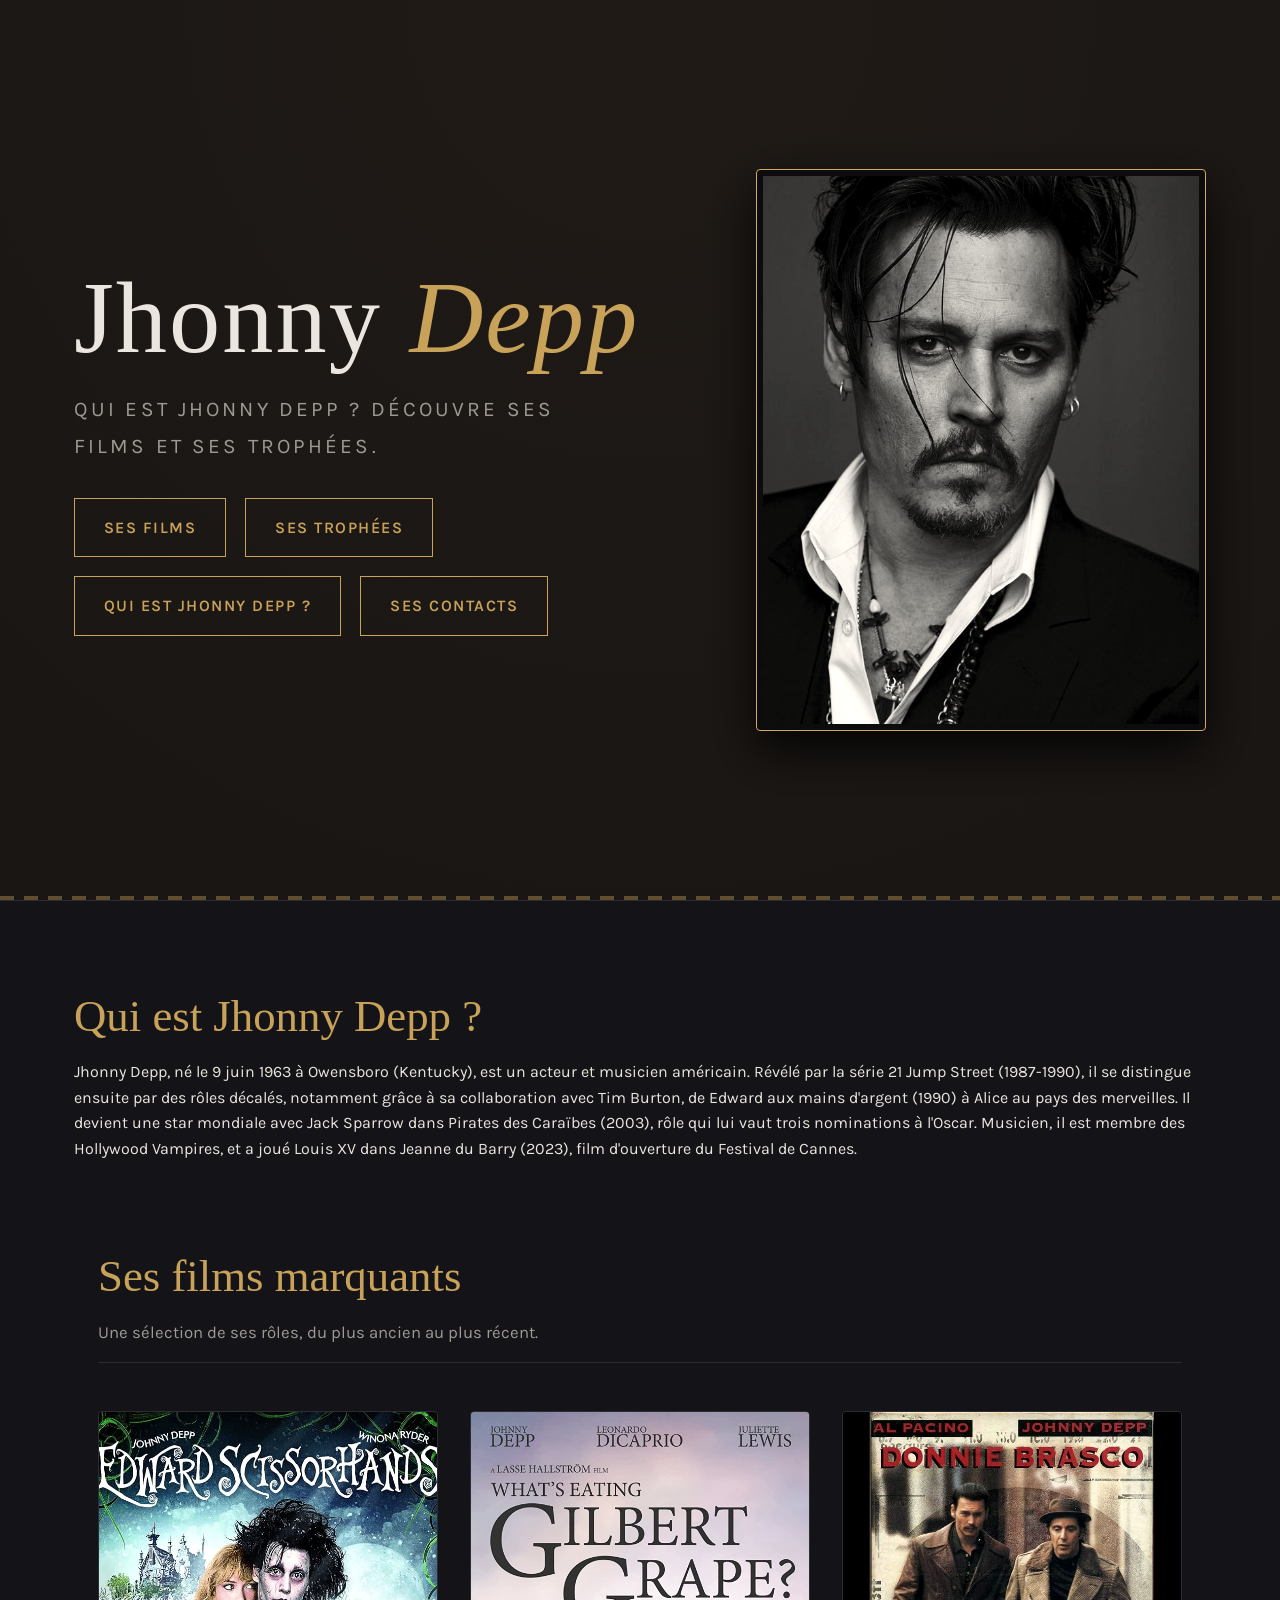
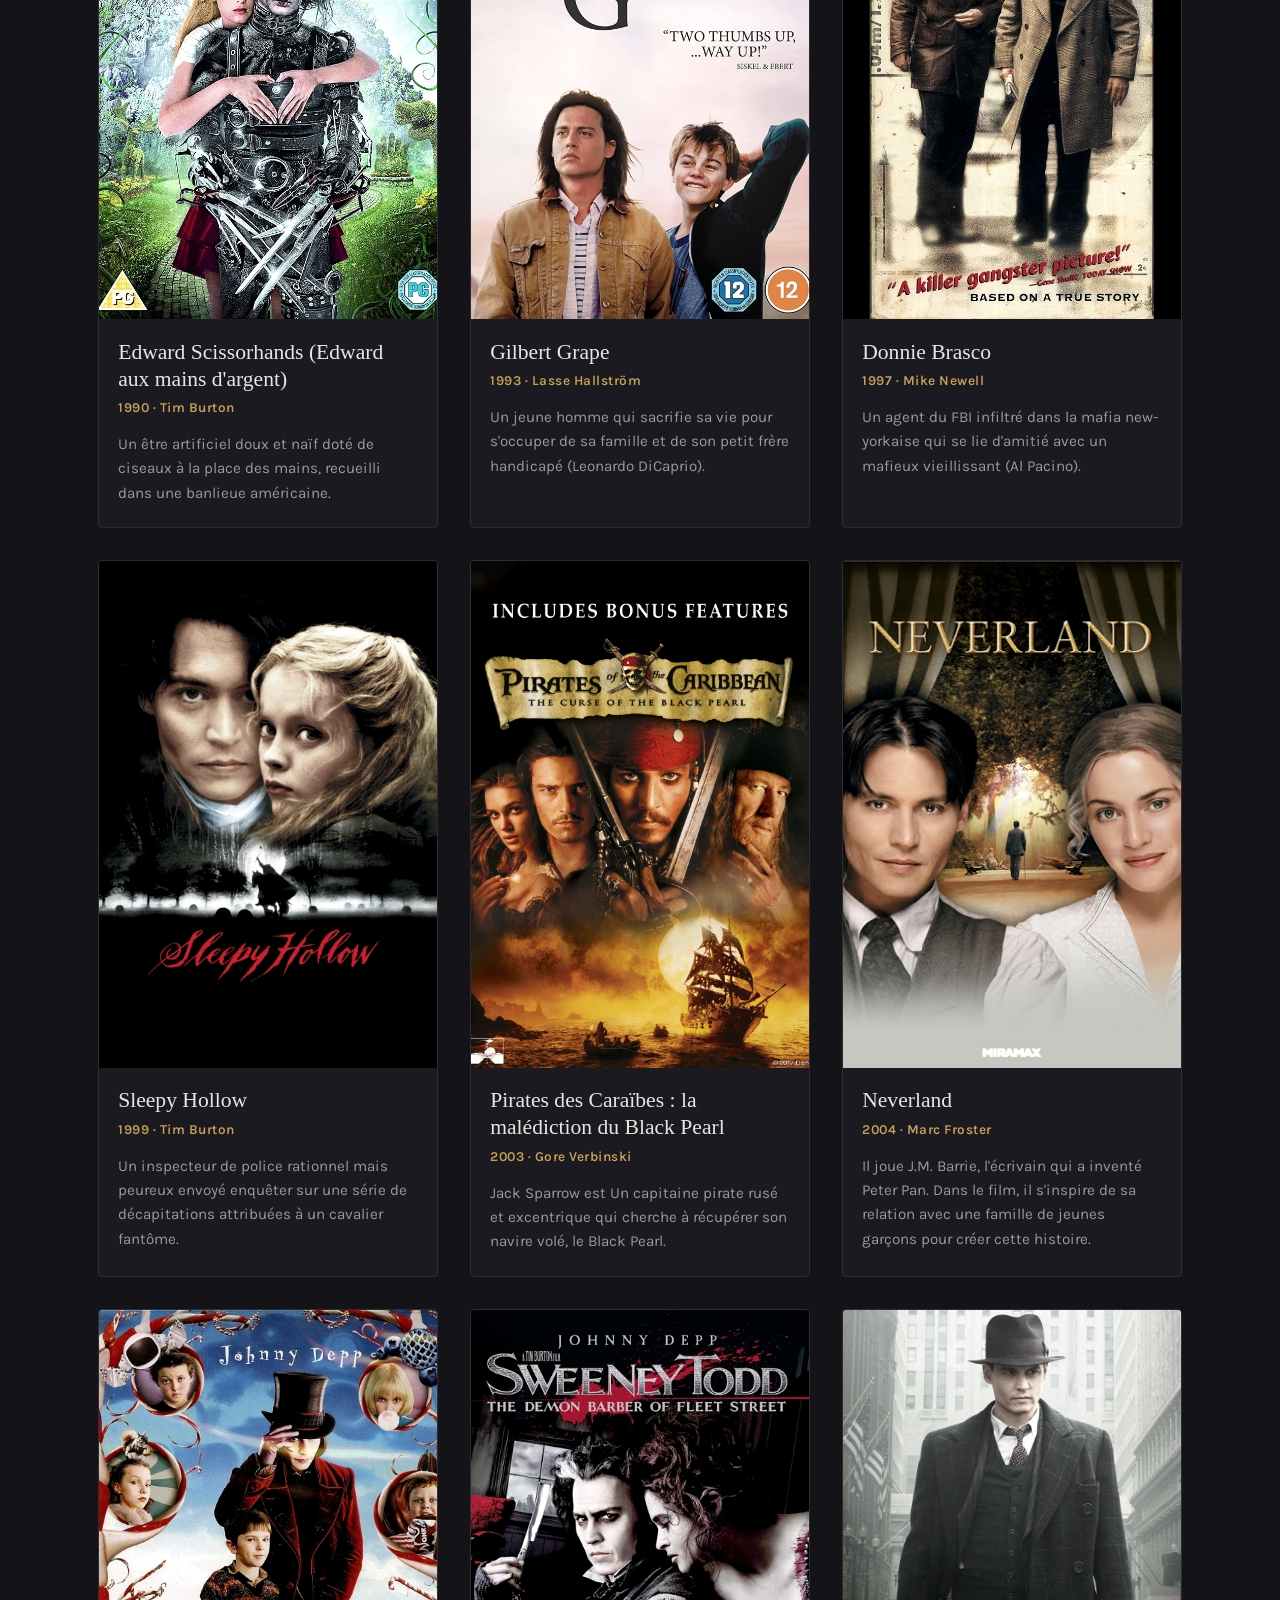
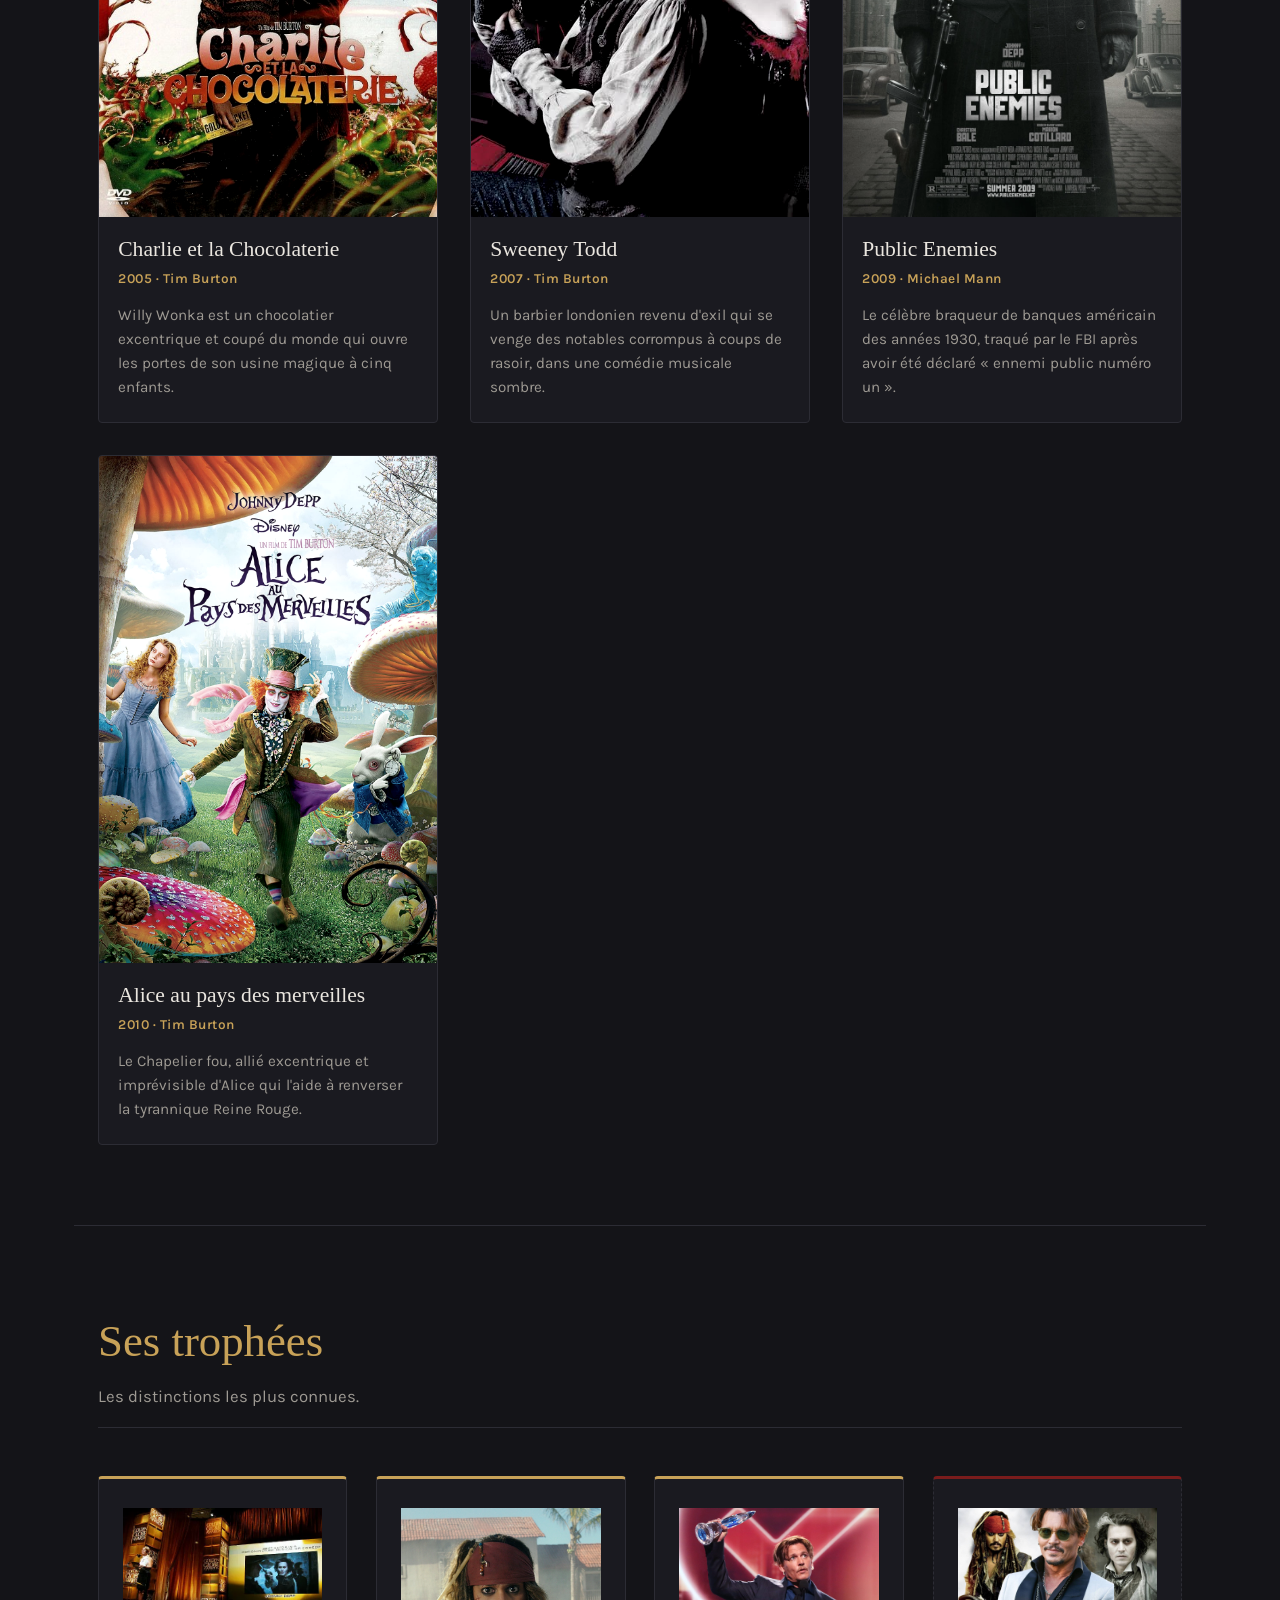
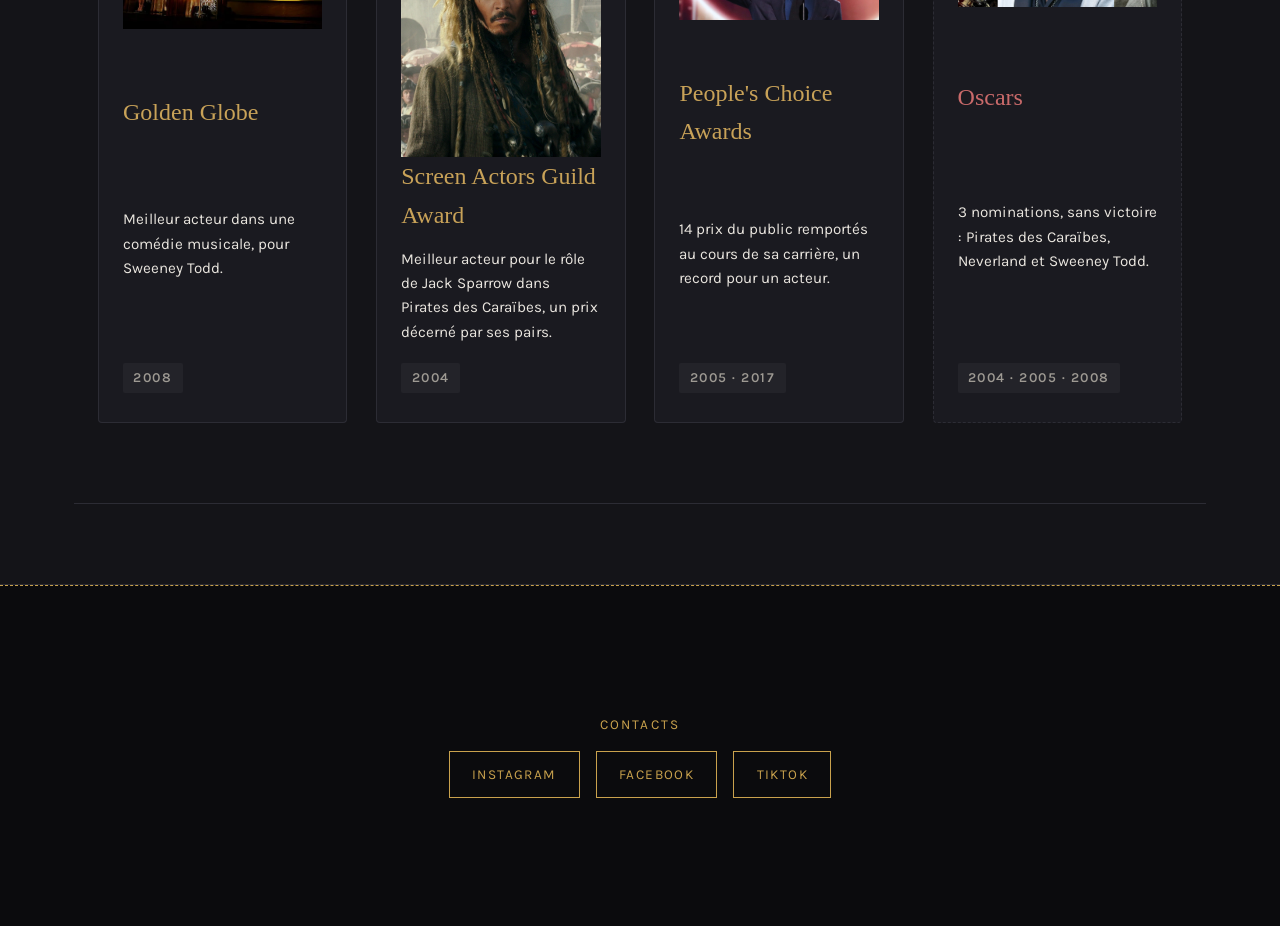
==== index.html @ 0f8f0d6b "ajout du site" ====
<!DOCTYPE html>
<html lang="fr">
<head>
  <meta charset="utf-8">
  <meta name="viewport" content="width=device-width, initial-scale=1">
  <title>Jhonny Depp — films et trophées</title>
  <link rel="stylesheet" href="https://fonts.googleapis.com/css2?family=IM+Fell+English:ital@0;1&family=Karla:wght@400;600&display=swap">
  <link rel="stylesheet" href="style.css">
</head>
<body>

  <header class="hero">
    <div class="conteneur hero-contenu">
      <div class="hero-texte">
        <h1>Jhonny <span>Depp</span></h1>
        <p class="eyebrow">Qui est Jhonny Depp ? Découvre ses films et ses trophées.</p>        <nav>
          <a href="#films">Ses films</a>
          <a href="#trophees">Ses trophées</a>
          <a href="#Qui est Jhonny Depp ?">Qui est Jhonny Depp ?</a>
          <a href="#contacts">Ses contacts</a>
        </nav>
      </div>
      <img class="portrait" src="./Jhonny Depp.jpg" alt="Portrait de Jhonny Depp">
    </div>
  </header>

  <main>

    <section id="Qui est Jhonny Depp ?" class="section-sombre">
      <div class="conteneur">
        <h2>Qui est Jhonny Depp ?</h2>
        <p class="bio-texte">
       <p> Jhonny Depp, né le 9 juin 1963 à Owensboro (Kentucky), est un acteur et musicien américain. Révélé par la série 21 Jump Street (1987-1990), il se distingue ensuite par des rôles décalés, notamment grâce à sa collaboration avec Tim Burton, de Edward aux mains d'argent (1990) à Alice au pays des merveilles. Il devient une star mondiale avec Jack Sparrow dans Pirates des Caraïbes (2003), rôle qui lui vaut trois nominations à l'Oscar. Musicien, il est membre des Hollywood Vampires, et a joué Louis XV dans Jeanne du Barry (2023), film d'ouverture du Festival de Cannes. </p>
        <section id="films">
      <div class="conteneur">
        <h2>Ses films marquants</h2>
        <p class="intro-section">Une sélection de ses rôles, du plus ancien au plus récent.</p> 
      

        <div class="grille-films">
          <article class="film">
            <img src="./Edward.jpg" alt="Edward Scissorhands (Edward aux mains d'argent)">
            <h3>Edward Scissorhands (Edward aux mains d'argent)</h3>
            <p class="infos">1990 · Tim Burton</p>
            <p>Un être artificiel doux et naïf doté de ciseaux à la place des mains, recueilli dans une banlieue américaine.</p>
          </article>

          <article class="film">
            <img src="./Gilbert Grape.jpg" alt="Gilbert Grape">
            <h3>Gilbert Grape</h3>
            <p class="infos">1993 · Lasse Hallström</p>
            <p>Un jeune homme qui sacrifie sa vie pour s'occuper de sa famille et de son petit frère handicapé (Leonardo DiCaprio).</p>
          </article>


          <article class="film">
            <img src="./Donnie Brasco.jpg" alt="Donnie Brasco">
            <h3>Donnie Brasco</h3>
            <p class="infos">1997 · Mike Newell</p>
            <p>Un agent du FBI infiltré dans la mafia new-yorkaise qui se lie d'amitié avec un mafieux vieillissant (Al Pacino).</p>
          </article>


          <article class="film">
            <img src="./sleepy hollow.jpg   " alt="Sleepy Hollow">
            <h3>Sleepy Hollow</h3>
            <p class="infos">1999 · Tim Burton</p>
            <p>Un inspecteur de police rationnel mais peureux envoyé enquêter sur une série de décapitations attribuées à un cavalier fantôme.</p>
          </article>

          <article class="film">
            <img src="./jack sparrow.jpg" alt="Pirates des Caraïbes : la malédiction du Black Pearl">
            <h3>Pirates des Caraïbes : la malédiction du Black Pearl</h3>
            <p class="infos">2003 · Gore Verbinski</p>
            <p>Jack Sparrow est Un capitaine pirate rusé et excentrique qui cherche à récupérer son navire volé, le Black Pearl.</p>
          </article>

           <article class="film">
            <img src="./neverland.jpg" alt="Neverland">
            <h3>Neverland</h3>
            <p class="infos">2004 · Marc Froster</p>
            <p>Il joue J.M. Barrie, l'écrivain qui a inventé Peter Pan. Dans le film, il s'inspire de sa relation avec une famille de jeunes garçons pour créer cette histoire.</p>
          </article>


          <article class="film">
            <img src="./willy wonka.jpg" alt="Charlie et la Chocolaterie">
            <h3>Charlie et la Chocolaterie</h3>
            <p class="infos">2005 · Tim Burton</p>
            <p> Willy Wonka est un chocolatier excentrique et coupé du monde qui ouvre les portes de son usine magique à cinq enfants.</p>
          </article>

          <article class="film">
            <img src="./Todd.jpg" alt="Sweeney Todd">
            <h3>Sweeney Todd</h3>
            <p class="infos">2007 · Tim Burton</p>
            <p>Un barbier londonien revenu d'exil qui se venge des notables corrompus à coups de rasoir, dans une comédie musicale sombre.</p>
          </article>

          <article class="film">
            <img src="./Public ennemies.jpg" alt="Public Enemies">
            <h3>Public Enemies</h3>
            <p class="infos">2009 · Michael Mann</p>
            <p>Le célèbre braqueur de banques américain des années 1930, traqué par le FBI après avoir été déclaré « ennemi public numéro un ».</p>
          </article>

          <article class="film">
            <img src="./Alice au pays des merveilles.jpg" alt="Alice au pays des merveilles">
            <h3>Alice au pays des merveilles</h3>
            <p class="infos">2010 · Tim Burton</p>
            <p>Le Chapelier fou, allié excentrique et imprévisible d'Alice qui l'aide à renverser la tyrannique Reine Rouge.</p>
          </article>
        </div>
      </div>
    </section>

    <section id="trophees" class="section-sombre">
      <div class="conteneur">
        <h2>Ses trophées</h2>
        <p class="intro-section">Les distinctions les plus connues.</p>

        <div class="grille-trophees">
          <article class="trophee">
            <img src="./Golden Globe.jpg" alt="Golden Globe">
            <h3>Golden Globe</h3>
            <p>Meilleur acteur dans une comédie musicale, pour Sweeney Todd.</p>
            <span>2008</span>
          </article>

          <article class="trophee">
            <img src="./jack Sparrow1.jpg" alt="Screen Actors Guild Award">
            <h3>Screen Actors Guild Award</h3>
            <p>Meilleur acteur pour le rôle de Jack Sparrow dans Pirates des Caraïbes, un prix décerné par ses pairs.</p>
            <span>2004</span>
          </article>

          <article class="trophee">
            <img src="./people choice.jpg" alt="People's Choice Awards">
            <h3>People's Choice Awards</h3>
            <p>14 prix du public remportés au cours de sa carrière, un record pour un acteur.</p>
             <span>2005 · 2017</span>
            </article>

          <article class="trophee nomination">
            <img src="./oscar.jpg" alt="Oscars">
            <h3>Oscars</h3>
            <p>3 nominations, sans victoire : Pirates des Caraïbes, Neverland et Sweeney Todd.</p>
            <span>2004 · 2005 · 2008</span>
          </article>
        </div>
      </div>
    </section>
  </main>

  <footer>
    <section id="contacts">
      <p class="footer-titre">Contacts</p>
      <div class="reseaux">
        <a href="https://www.instagram.com/johnnydepp/" target="_blank" rel="noopener">Instagram</a>
        <a href="https://www.facebook.com/JohnnyDepp" target="_blank" rel="noopener">Facebook</a>
        <a href="https://www.tiktok.com/@johnnydepp" target="_blank" rel="noopener">TikTok</a>
  </div>
</footer>

<a href="#" id="haut" title="Retour en haut">
  <img src="./up-arrow-icon.svg" alt="Retour en haut">
</a>
<script>
  var bouton = document.getElementById("haut");

  window.onscroll = function () {
    if (window.scrollY > 100) {
      bouton.classList.add("visible");
    } else {
      bouton.classList.remove("visible");
    }
  };
</script>

</body>
</html>
---- style.css ----
:root {
  --bg-principal: #0b0b0d;
  --bg-secondaire: #141418;
  --bg-carte: #1a1a20;
  --texte-clair: #eae6df;
  --texte-gris: #9e9a93;
  --or-vieilli: #c8a258;
  --rouge-rideau: #7a1c1c;
  --bordure: #2c2c34;

  --font-titre: 'IM Fell English', serif;
  --font-texte: 'Karla', sans-serif;
}

* {
  margin: 0;
  padding: 0;
  box-sizing: border-box;
}

html {
  scroll-behavior: smooth;
}

body {
  background-color: var(--bg-principal);
  color: var(--texte-clair);
  font-family: var(--font-texte);
  line-height: 1.6;
  /* Halo de projecteur subtil en haut de page */
  background-image: radial-gradient(circle at 50% 0%, #1f1a16 0%, var(--bg-principal) 65%);
}

.conteneur {
  max-width: 1180px;
  margin: 0 auto;
  padding: 0 1.5rem;
}

/* ---------- HERO ---------- */
.hero {
  position: relative;
  min-height: 100vh;
  display: flex;
  align-items: center;
  justify-content: center;
}

/* Liseré façon pellicule en bas du hero */
.hero::after {
  content: "";
  position: absolute;
  bottom: 0;
  left: 0;
  width: 100%;
  height: 4px;
  background: repeating-linear-gradient(
    90deg,
    var(--or-vieilli) 0px,
    var(--or-vieilli) 14px,
    transparent 14px,
    transparent 24px
  );
  opacity: 0.4;
}

.hero-contenu {
  display: flex;
  align-items: center;
  justify-content: space-between;
  gap: 3.5rem;
}

.hero-texte {
  flex: 1;
}

.hero-texte h1 {
  font-family: var(--font-titre);
  font-size: clamp(3.5rem, 8vw, 7rem);
  line-height: 1.05;
  font-weight: 400;
  letter-spacing: 2px;
  margin-bottom: 1.2rem;
  color: var(--texte-clair);
}

.hero-texte h1 span {
  color: var(--or-vieilli);
  font-style: italic;
}

.hero-texte p {
  font-size: 1.3rem;
  line-height: 1.8;
  color: var(--texte-gris);
  max-width: 560px;
  margin-bottom: 2rem;
}

.eyebrow {
  color: #c9a24d;
  font-size: 0.85rem;
  letter-spacing: 0.15em;
  text-transform: uppercase;
  margin-bottom: 0.5rem;
}

/* ---------- NAVIGATION ---------- */
nav {
  display: flex;
  flex-wrap: wrap;
  gap: 1.2rem;
}

nav a {
  text-decoration: none;
  color: var(--or-vieilli);
  border: 1px solid var(--or-vieilli);
  padding: 1rem 1.8rem;
  font-size: 1rem;
  font-weight: 600;
  text-transform: uppercase;
  letter-spacing: 1.5px;
  transition: all 0.3s ease;
}

nav a:hover {
  background-color: var(--or-vieilli);
  color: var(--bg-principal);
  box-shadow: 0 0 20px rgba(200, 162, 88, 0.35);
}

/* ---------- PORTRAIT ---------- */
.portrait {
  width: 450px;
  max-width: 100%;
  height: auto;
  aspect-ratio: 4 / 5;
  flex-shrink: 0;
  object-fit: cover;
  border-radius: 4px;
  border: 1px solid var(--or-vieilli);
  padding: 6px;
  background-color: var(--bg-secondaire);
  box-shadow: 0 20px 50px rgba(0, 0, 0, 0.85);
  filter: contrast(1.08) sepia(12%);
  transition: transform 0.4s ease, filter 0.4s ease;
}

.portrait:hover {
  transform: scale(1.02);
  filter: contrast(1.05) sepia(0%);
}

/* ---------- SECTIONS ---------- */
section {
  padding: 5rem 0;
}

.section-sombre {
  background-color: var(--bg-secondaire);
  border-top: 1px solid var(--bordure);
  border-bottom: 1px solid var(--bordure);
}

h2 {
  font-family: var(--font-titre);
  font-size: 2.8rem;
  font-weight: 400;
  color: var(--or-vieilli);
  margin-bottom: 0.4rem;
}

.intro-section {
  color: var(--texte-gris);
  font-size: 1.05rem;
  margin-bottom: 3rem;
  padding-bottom: 1rem;
  border-bottom: 1px solid var(--bordure);
}

/* ---------- BIOGRAPHIE ---------- */
#biographie {
  scroll-margin-top: 2rem;
}

.bio-texte {
  max-width: 780px;
  padding-left: 2rem;
}

.bio-texte p {
  font-size: 1.08rem;
  line-height: 1.85;
  color: var(--texte-gris);
  margin-bottom: 1.4rem;
}

.bio-texte p:last-child {
  margin-bottom: 0;
}

.bio-texte p:first-child::first-letter {
  float: left;
  font-family: var(--font-titre);
  font-size: 3.8rem;
  line-height: 0.85;
  padding: 0.3rem 0.6rem 0 0;
  color: var(--or-vieilli);
}

.bio-texte strong {
  color: var(--or-vieilli);
  font-weight: 600;
}

.bio-texte em {
  color: var(--texte-clair);
}

/* ---------- FILMS ---------- */
.grille-films {
  display: grid;
  grid-template-columns: repeat(auto-fill, minmax(250px, 1fr));
  gap: 2rem;
}

.film {
  background-color: var(--bg-carte);
  border: 1px solid var(--bordure);
  border-radius: 4px;
  overflow: hidden;
  display: flex;
  flex-direction: column;
  transition: transform 0.35s ease, border-color 0.35s ease, box-shadow 0.35s ease;
}

.film:hover {
  transform: translateY(-8px);
  border-color: var(--or-vieilli);
  box-shadow: 0 14px 30px rgba(0, 0, 0, 0.75);
}

.film img {
  width: 100%;
  aspect-ratio: 2 / 3;
  object-fit: cover;
  display: block;
  filter: grayscale(25%) contrast(1.06);
  transition: filter 0.4s ease, transform 0.5s ease;
}

.film:hover img {
  filter: grayscale(0%) contrast(1.02);
  transform: scale(1.03);
}

.film h3 {
  font-family: var(--font-titre);
  font-size: 1.35rem;
  font-weight: 400;
  color: var(--texte-clair);
  padding: 1.2rem 1.2rem 0.3rem;
  line-height: 1.25;
}

.film .infos {
  font-size: 0.85rem;
  color: var(--or-vieilli);
  font-weight: 600;
  letter-spacing: 0.5px;
  padding: 0 1.2rem 0.8rem;
}

.film p:last-child {
  font-size: 0.95rem;
  color: var(--texte-gris);
  padding: 0 1.2rem 1.4rem;
}

/* ---------- TROPHÉES ---------- */
.grille-trophees {
  display: grid;
  grid-template-columns: repeat(auto-fit, minmax(240px, 1fr));
  gap: 1.8rem;
}

.trophee {
  background-color: var(--bg-carte);
  border: 1px solid var(--bordure);
  border-top: 3px solid var(--or-vieilli);
  padding: 1.8rem 1.5rem;
  border-radius: 4px;
  display: flex;
  flex-direction: column;
  justify-content: space-between;
  transition: transform 0.3s ease;
}

.trophee:hover {
  transform: translateY(-4px);
}

.trophee h3 {
  font-family: var(--font-titre);
  font-size: 1.5rem;
  font-weight: 400;
  color: var(--or-vieilli);
  margin-bottom: 0.8rem;
}

.trophee p {
  font-size: 0.95rem;
  color: var(--texte-clair);
  margin-bottom: 1.2rem;
}

.trophee span {
  display: inline-block;
  align-self: flex-start;
  font-size: 0.85rem;
  font-weight: 600;
  letter-spacing: 1.5px;
  color: var(--texte-gris);
  background-color: rgba(255, 255, 255, 0.04);
  padding: 0.25rem 0.65rem;
  border-radius: 2px;
}

.trophee.nomination {
  border-top-color: var(--rouge-rideau);
  border-style: dashed;
  border-top-style: solid;
}

.trophee.nomination h3 {
  color: #c96a6a;
}

/* ---------- FOOTER ---------- */
footer {
  text-align: center;
  padding: 3rem 1rem;
  border-top: 1px dashed #c9a24d;
}

.footer-titre {
  color: #c9a24d;
  letter-spacing: 0.15em;
  text-transform: uppercase;
  font-size: 0.85rem;
  margin-bottom: 1rem;
}

.reseaux {
  display: flex;
  justify-content: center;
  gap: 1rem;
  flex-wrap: wrap;
}

.reseaux a {
  color: #c9a24d;
  border: 1px solid #c9a24d;
  padding: 0.7rem 1.4rem;
  text-decoration: none;
  text-transform: uppercase;
  letter-spacing: 0.1em;
  font-size: 0.85rem;
  transition: background 0.3s, color 0.3s;
}

.reseaux a:hover {
  background: #c9a24d;
  color: #1a1613;
}

/* ---------- BOUTON RETOUR EN HAUT ---------- */
#haut {
  position: fixed;
  bottom: 20px;
  right: 20px;
  z-index: 1000;
  opacity: 0;
  pointer-events: none;
  transition: opacity 1s;
  outline: none;
}

#haut.visible {
  opacity: 1;
  pointer-events: auto;
}

#haut img {
  width: 40px;
  height: 40px;
}

/* ---------- RESPONSIVE ---------- */
@media (max-width: 820px) {
  .hero-contenu {
    flex-direction: column-reverse;
    text-align: center;
    gap: 2rem;
  }

  .hero-texte h1 {
    font-size: 3.3rem;
  }

  .hero-texte p {
    margin-left: auto;
    margin-right: auto;
  }

  nav {
    justify-content: center;
  }

  .portrait {
    width: 280px;
  }

  #haut img {
    width: 70px;
    height: 70px;
  }
}

@media (max-width: 480px) {
  .hero-texte h1 {
    font-size: 2.6rem;
  }

  h2 {
    font-size: 2.2rem;
  }

  nav {
    flex-direction: column;
  }

  .bio-texte {
    padding-left: 1.2rem;
  }
}
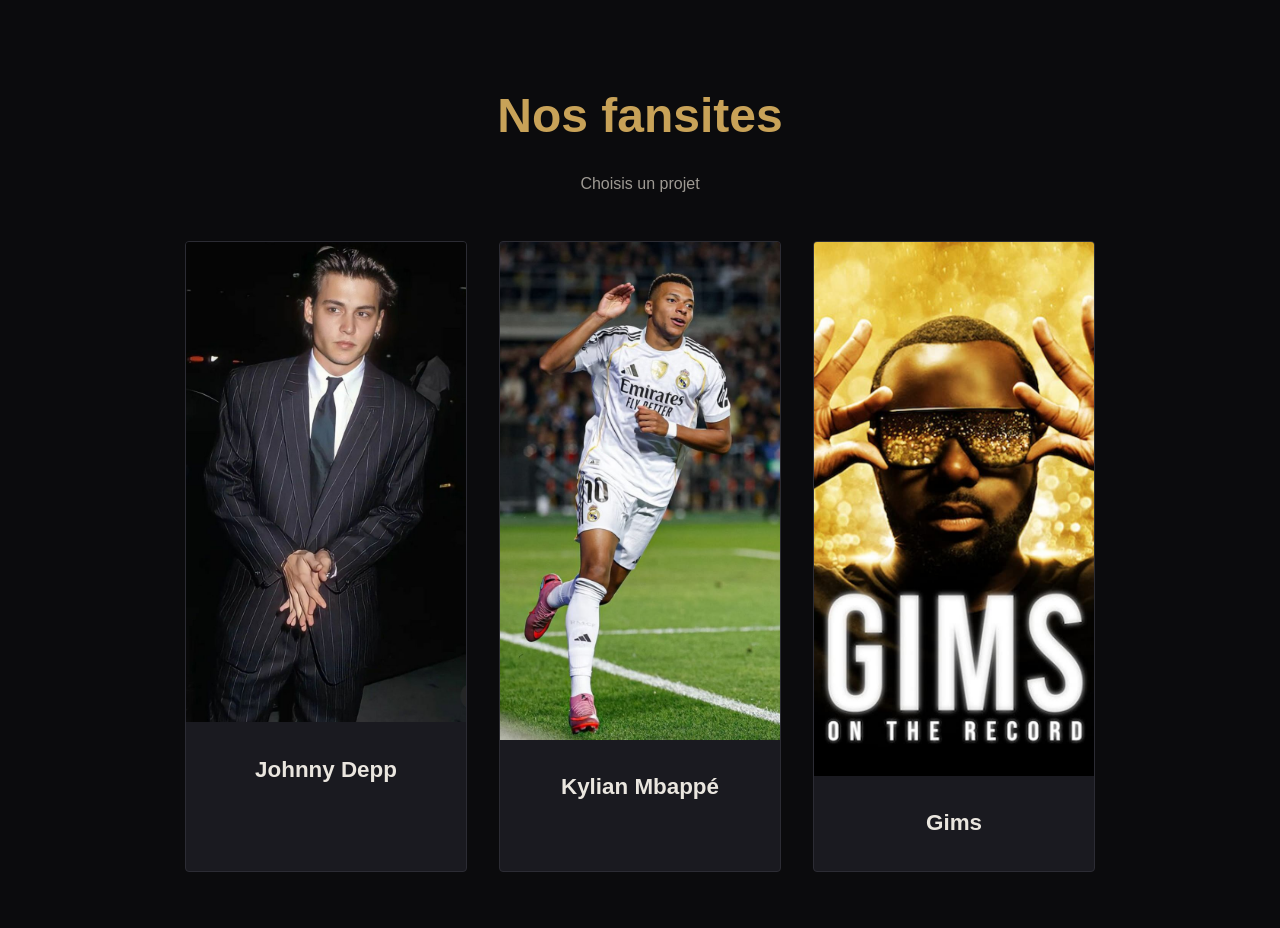
==== commit 1c05f54b: "page d'accueil" ====
--- a/index.html
+++ b/index.html
@@ -1,181 +1,34 @@
 <!DOCTYPE html>
 <html lang="fr">
 <head>
-  <meta charset="utf-8">
+  <meta charset="UTF-8">
   <meta name="viewport" content="width=device-width, initial-scale=1">
-  <title>Jhonny Depp — films et trophées</title>
-  <link rel="stylesheet" href="https://fonts.googleapis.com/css2?family=IM+Fell+English:ital@0;1&family=Karla:wght@400;600&display=swap">
-  <link rel="stylesheet" href="style.css">
+  <title>Nos fansites</title>
+  <link rel="stylesheet" href="theme.css">
 </head>
 <body>
 
-  <header class="hero">
-    <div class="conteneur hero-contenu">
-      <div class="hero-texte">
-        <h1>Jhonny <span>Depp</span></h1>
-        <p class="eyebrow">Qui est Jhonny Depp ? Découvre ses films et ses trophées.</p>        <nav>
-          <a href="#films">Ses films</a>
-          <a href="#trophees">Ses trophées</a>
-          <a href="#Qui est Jhonny Depp ?">Qui est Jhonny Depp ?</a>
-          <a href="#contacts">Ses contacts</a>
-        </nav>
-      </div>
-      <img class="portrait" src="./Jhonny Depp.jpg" alt="Portrait de Jhonny Depp">
-    </div>
-  </header>
+  <h1>Nos fansites</h1>
+  <p class="intro">Choisis un projet</p>
 
-  <main>
+  <div class="cartes">
 
-    <section id="Qui est Jhonny Depp ?" class="section-sombre">
-      <div class="conteneur">
-        <h2>Qui est Jhonny Depp ?</h2>
-        <p class="bio-texte">
-       <p> Jhonny Depp, né le 9 juin 1963 à Owensboro (Kentucky), est un acteur et musicien américain. Révélé par la série 21 Jump Street (1987-1990), il se distingue ensuite par des rôles décalés, notamment grâce à sa collaboration avec Tim Burton, de Edward aux mains d'argent (1990) à Alice au pays des merveilles. Il devient une star mondiale avec Jack Sparrow dans Pirates des Caraïbes (2003), rôle qui lui vaut trois nominations à l'Oscar. Musicien, il est membre des Hollywood Vampires, et a joué Louis XV dans Jeanne du Barry (2023), film d'ouverture du Festival de Cannes. </p>
-        <section id="films">
-      <div class="conteneur">
-        <h2>Ses films marquants</h2>
-        <p class="intro-section">Une sélection de ses rôles, du plus ancien au plus récent.</p> 
-      
+    <a class="carte" href="https://abdelouahidbouchibi.github.io/fansite/">
+      <img src="./Johnny Depp.jpg" alt="Johnny Depp">
+      <h2>Johnny Depp</h2>
+    </a>
 
-        <div class="grille-films">
-          <article class="film">
-            <img src="./Edward.jpg" alt="Edward Scissorhands (Edward aux mains d'argent)">
-            <h3>Edward Scissorhands (Edward aux mains d'argent)</h3>
-            <p class="infos">1990 · Tim Burton</p>
-            <p>Un être artificiel doux et naïf doté de ciseaux à la place des mains, recueilli dans une banlieue américaine.</p>
-          </article>
+    <a class="carte" href="https://PSEUDO-DE-TON-POTE.github.io/NOM-DE-SON-DEPOT/">
+      <img src="./Kylian Mbappé.jpg" alt="Kylian Mbappé">
+      <h2>Kylian Mbappé</h2>
+    </a>
+   
+    <a class="carte" href="https://PSEUDO-DE-TON-POTE.github.io/NOM-DE-SON-DEPOT/">
+      <img src="./Gims.jpg" alt="Gims">
+      <h2>Gims</h2>
+    </a>
 
-          <article class="film">
-            <img src="./Gilbert Grape.jpg" alt="Gilbert Grape">
-            <h3>Gilbert Grape</h3>
-            <p class="infos">1993 · Lasse Hallström</p>
-            <p>Un jeune homme qui sacrifie sa vie pour s'occuper de sa famille et de son petit frère handicapé (Leonardo DiCaprio).</p>
-          </article>
-
-
-          <article class="film">
-            <img src="./Donnie Brasco.jpg" alt="Donnie Brasco">
-            <h3>Donnie Brasco</h3>
-            <p class="infos">1997 · Mike Newell</p>
-            <p>Un agent du FBI infiltré dans la mafia new-yorkaise qui se lie d'amitié avec un mafieux vieillissant (Al Pacino).</p>
-          </article>
-
-
-          <article class="film">
-            <img src="./sleepy hollow.jpg   " alt="Sleepy Hollow">
-            <h3>Sleepy Hollow</h3>
-            <p class="infos">1999 · Tim Burton</p>
-            <p>Un inspecteur de police rationnel mais peureux envoyé enquêter sur une série de décapitations attribuées à un cavalier fantôme.</p>
-          </article>
-
-          <article class="film">
-            <img src="./jack sparrow.jpg" alt="Pirates des Caraïbes : la malédiction du Black Pearl">
-            <h3>Pirates des Caraïbes : la malédiction du Black Pearl</h3>
-            <p class="infos">2003 · Gore Verbinski</p>
-            <p>Jack Sparrow est Un capitaine pirate rusé et excentrique qui cherche à récupérer son navire volé, le Black Pearl.</p>
-          </article>
-
-           <article class="film">
-            <img src="./neverland.jpg" alt="Neverland">
-            <h3>Neverland</h3>
-            <p class="infos">2004 · Marc Froster</p>
-            <p>Il joue J.M. Barrie, l'écrivain qui a inventé Peter Pan. Dans le film, il s'inspire de sa relation avec une famille de jeunes garçons pour créer cette histoire.</p>
-          </article>
-
-
-          <article class="film">
-            <img src="./willy wonka.jpg" alt="Charlie et la Chocolaterie">
-            <h3>Charlie et la Chocolaterie</h3>
-            <p class="infos">2005 · Tim Burton</p>
-            <p> Willy Wonka est un chocolatier excentrique et coupé du monde qui ouvre les portes de son usine magique à cinq enfants.</p>
-          </article>
-
-          <article class="film">
-            <img src="./Todd.jpg" alt="Sweeney Todd">
-            <h3>Sweeney Todd</h3>
-            <p class="infos">2007 · Tim Burton</p>
-            <p>Un barbier londonien revenu d'exil qui se venge des notables corrompus à coups de rasoir, dans une comédie musicale sombre.</p>
-          </article>
-
-          <article class="film">
-            <img src="./Public ennemies.jpg" alt="Public Enemies">
-            <h3>Public Enemies</h3>
-            <p class="infos">2009 · Michael Mann</p>
-            <p>Le célèbre braqueur de banques américain des années 1930, traqué par le FBI après avoir été déclaré « ennemi public numéro un ».</p>
-          </article>
-
-          <article class="film">
-            <img src="./Alice au pays des merveilles.jpg" alt="Alice au pays des merveilles">
-            <h3>Alice au pays des merveilles</h3>
-            <p class="infos">2010 · Tim Burton</p>
-            <p>Le Chapelier fou, allié excentrique et imprévisible d'Alice qui l'aide à renverser la tyrannique Reine Rouge.</p>
-          </article>
-        </div>
-      </div>
-    </section>
-
-    <section id="trophees" class="section-sombre">
-      <div class="conteneur">
-        <h2>Ses trophées</h2>
-        <p class="intro-section">Les distinctions les plus connues.</p>
-
-        <div class="grille-trophees">
-          <article class="trophee">
-            <img src="./Golden Globe.jpg" alt="Golden Globe">
-            <h3>Golden Globe</h3>
-            <p>Meilleur acteur dans une comédie musicale, pour Sweeney Todd.</p>
-            <span>2008</span>
-          </article>
-
-          <article class="trophee">
-            <img src="./jack Sparrow1.jpg" alt="Screen Actors Guild Award">
-            <h3>Screen Actors Guild Award</h3>
-            <p>Meilleur acteur pour le rôle de Jack Sparrow dans Pirates des Caraïbes, un prix décerné par ses pairs.</p>
-            <span>2004</span>
-          </article>
-
-          <article class="trophee">
-            <img src="./people choice.jpg" alt="People's Choice Awards">
-            <h3>People's Choice Awards</h3>
-            <p>14 prix du public remportés au cours de sa carrière, un record pour un acteur.</p>
-             <span>2005 · 2017</span>
-            </article>
-
-          <article class="trophee nomination">
-            <img src="./oscar.jpg" alt="Oscars">
-            <h3>Oscars</h3>
-            <p>3 nominations, sans victoire : Pirates des Caraïbes, Neverland et Sweeney Todd.</p>
-            <span>2004 · 2005 · 2008</span>
-          </article>
-        </div>
-      </div>
-    </section>
-  </main>
-
-  <footer>
-    <section id="contacts">
-      <p class="footer-titre">Contacts</p>
-      <div class="reseaux">
-        <a href="https://www.instagram.com/johnnydepp/" target="_blank" rel="noopener">Instagram</a>
-        <a href="https://www.facebook.com/JohnnyDepp" target="_blank" rel="noopener">Facebook</a>
-        <a href="https://www.tiktok.com/@johnnydepp" target="_blank" rel="noopener">TikTok</a>
   </div>
-</footer>
-
-<a href="#" id="haut" title="Retour en haut">
-  <img src="./up-arrow-icon.svg" alt="Retour en haut">
-</a>
-<script>
-  var bouton = document.getElementById("haut");
-
-  window.onscroll = function () {
-    if (window.scrollY > 100) {
-      bouton.classList.add("visible");
-    } else {
-      bouton.classList.remove("visible");
-    }
-  };
-</script>
 
 </body>
 </html>
--- a/theme.css
+++ b/theme.css
@@ -0,0 +1,52 @@
+body {
+  background-color: #0b0b0d;
+  color: #eae6df;
+  font-family: sans-serif;
+  text-align: center;
+  padding: 3rem 1rem;
+}
+
+h1 {
+  font-size: 3rem;
+  color: #c8a258;
+}
+
+.intro {
+  color: #9e9a93;
+  margin-bottom: 3rem;
+}
+
+.cartes {
+  display: flex;
+  justify-content: center;
+  gap: 2rem;
+  flex-wrap: wrap;
+}
+
+.carte {
+  width: 280px;
+  background-color: #1a1a20;
+  border: 1px solid #2c2c34;
+  border-radius: 4px;
+  text-decoration: none;
+  color: #eae6df;
+  overflow: hidden;
+  transition: transform 0.3s;
+}
+
+.carte:hover {
+  transform: translateY(-8px);
+  border-color: #c8a258;
+}
+
+.carte img {
+  width: 100%;
+  height: auto;
+  object-fit: cover;
+  display: block;
+}
+
+.carte h2 {
+  padding: 1rem;
+  font-size: 1.4rem;
+}
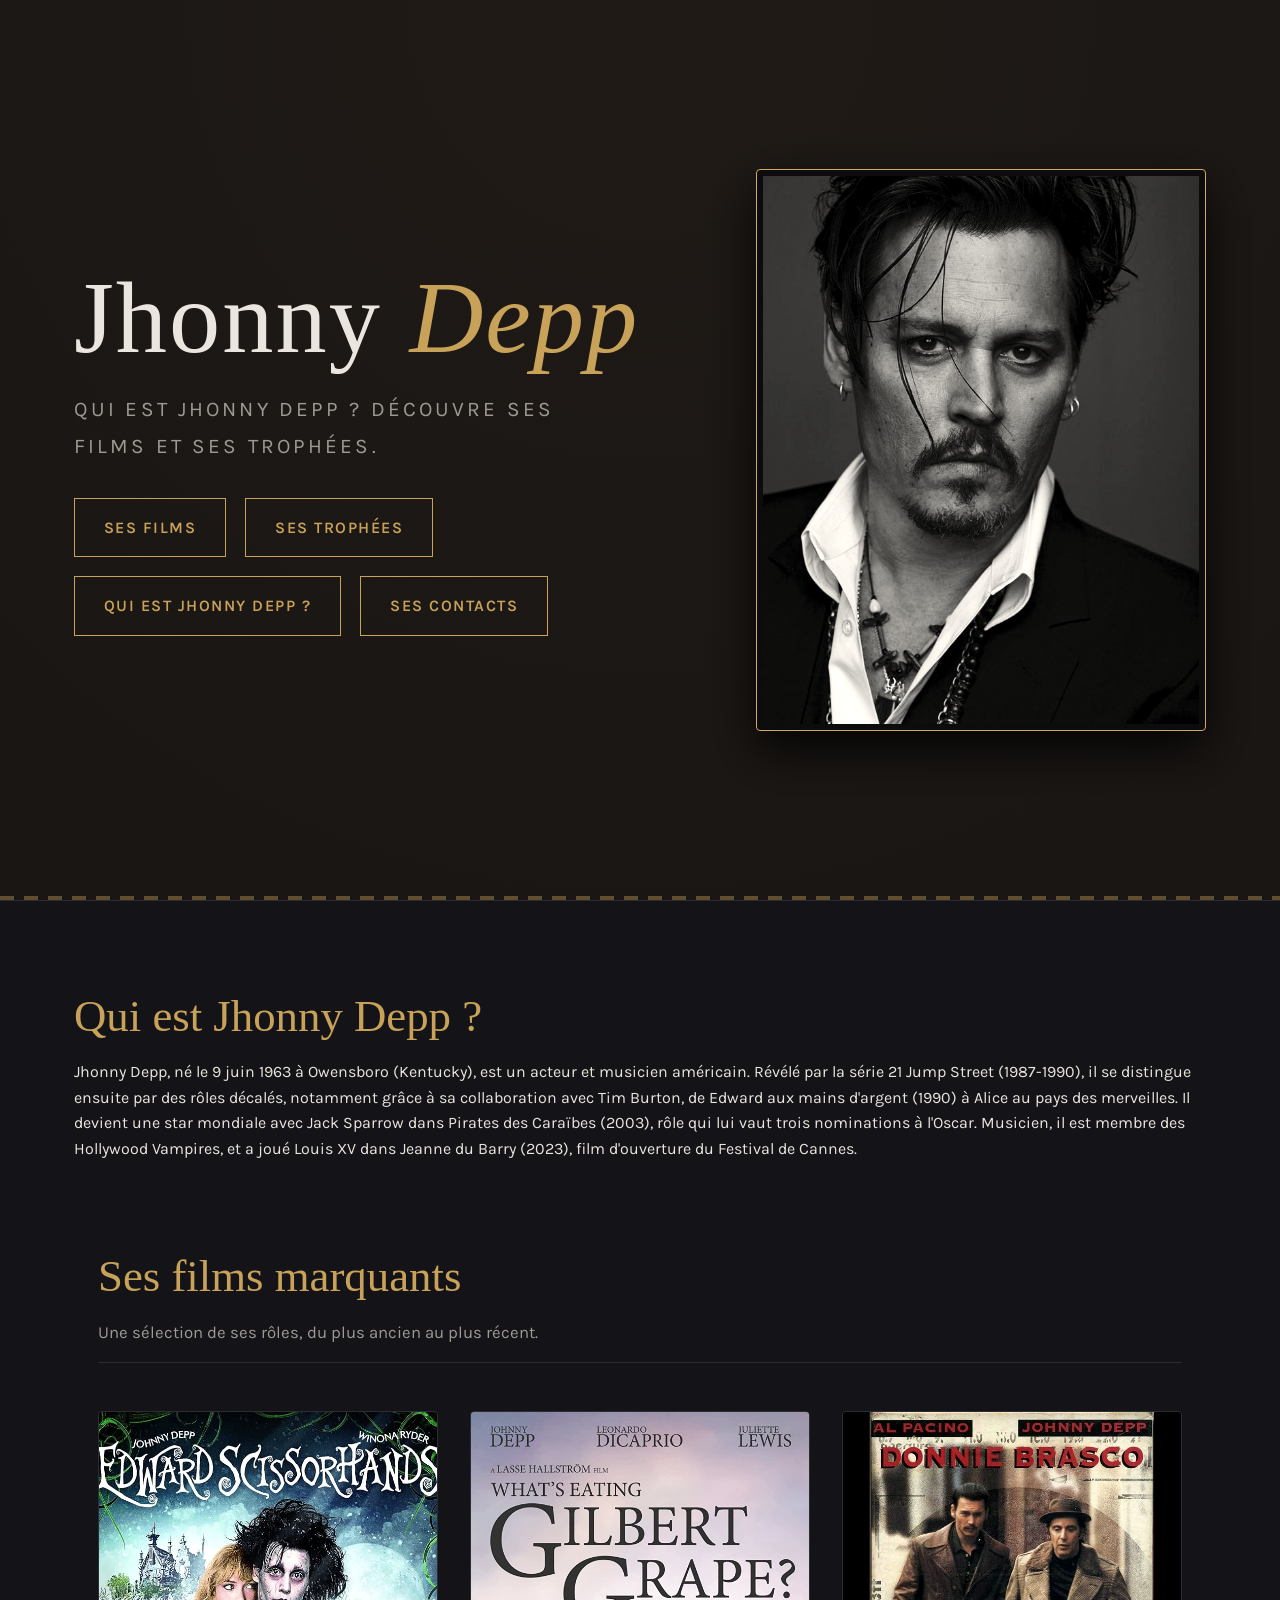
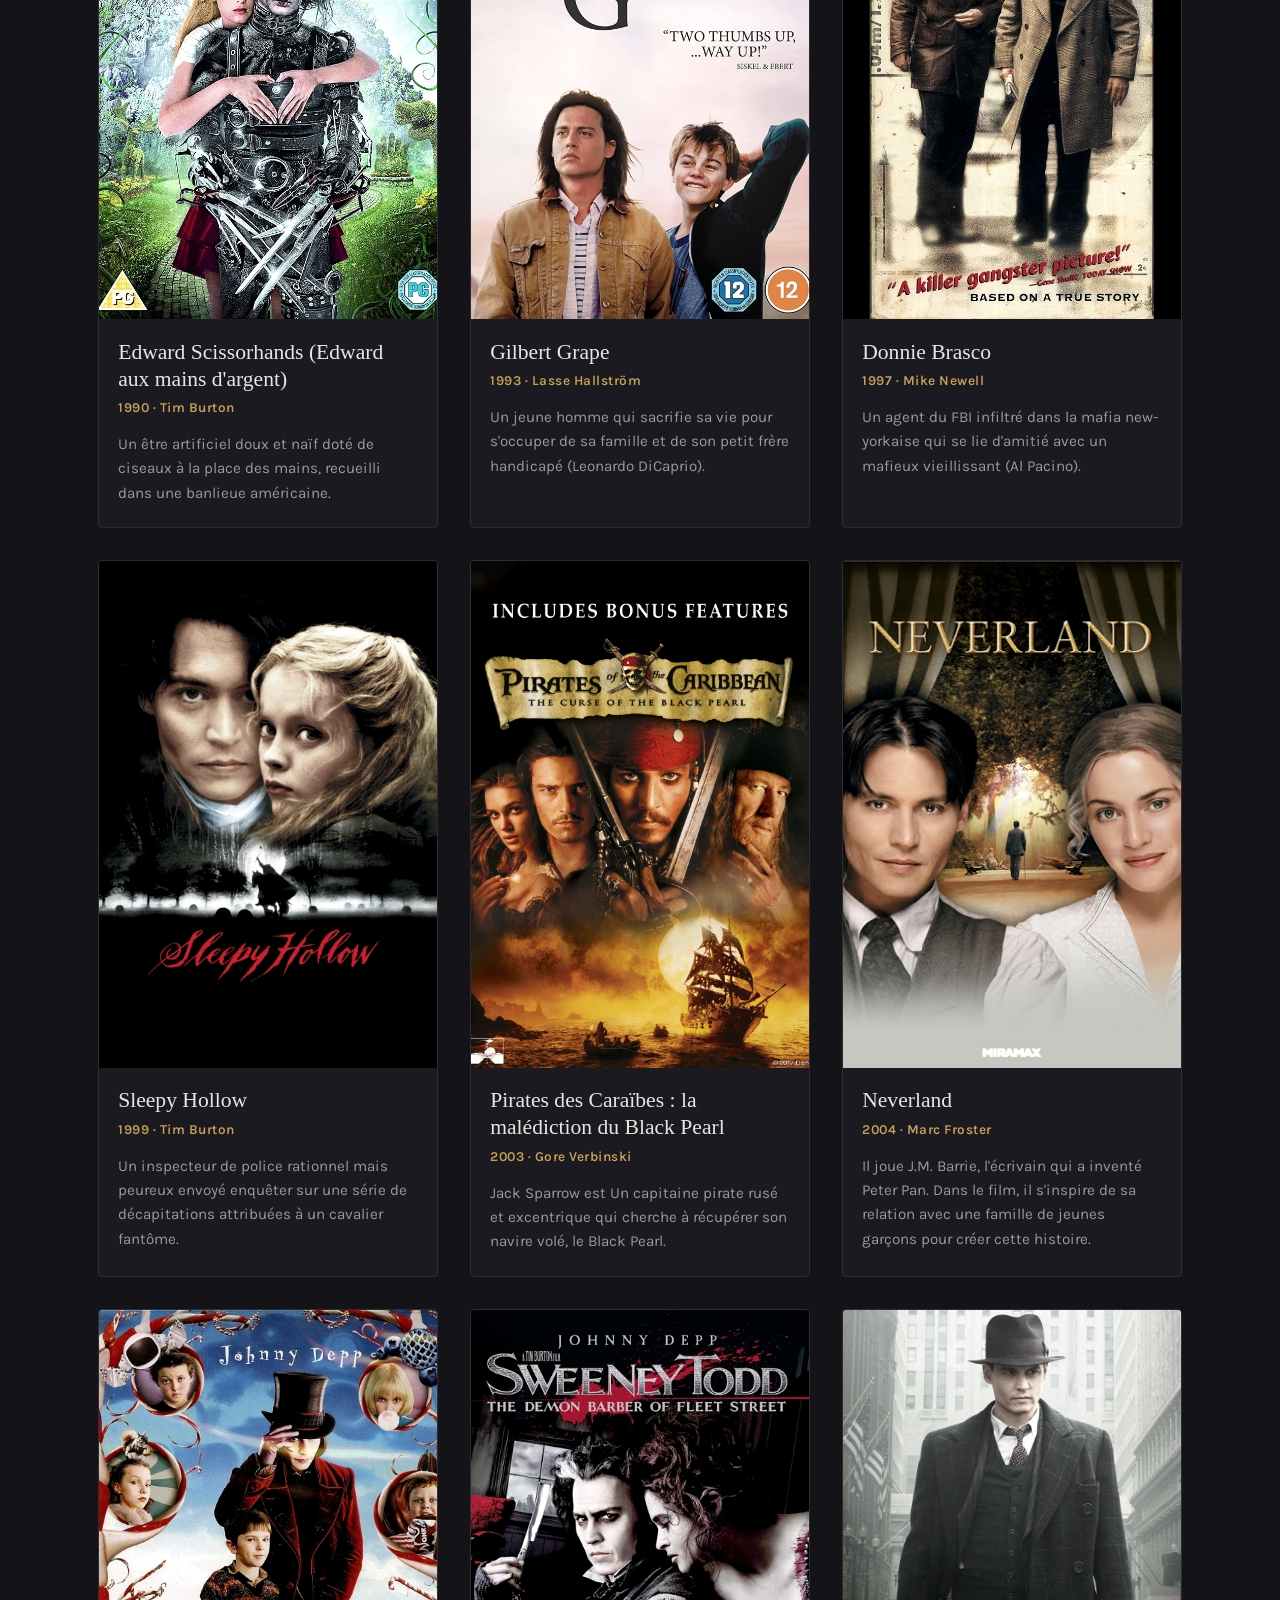
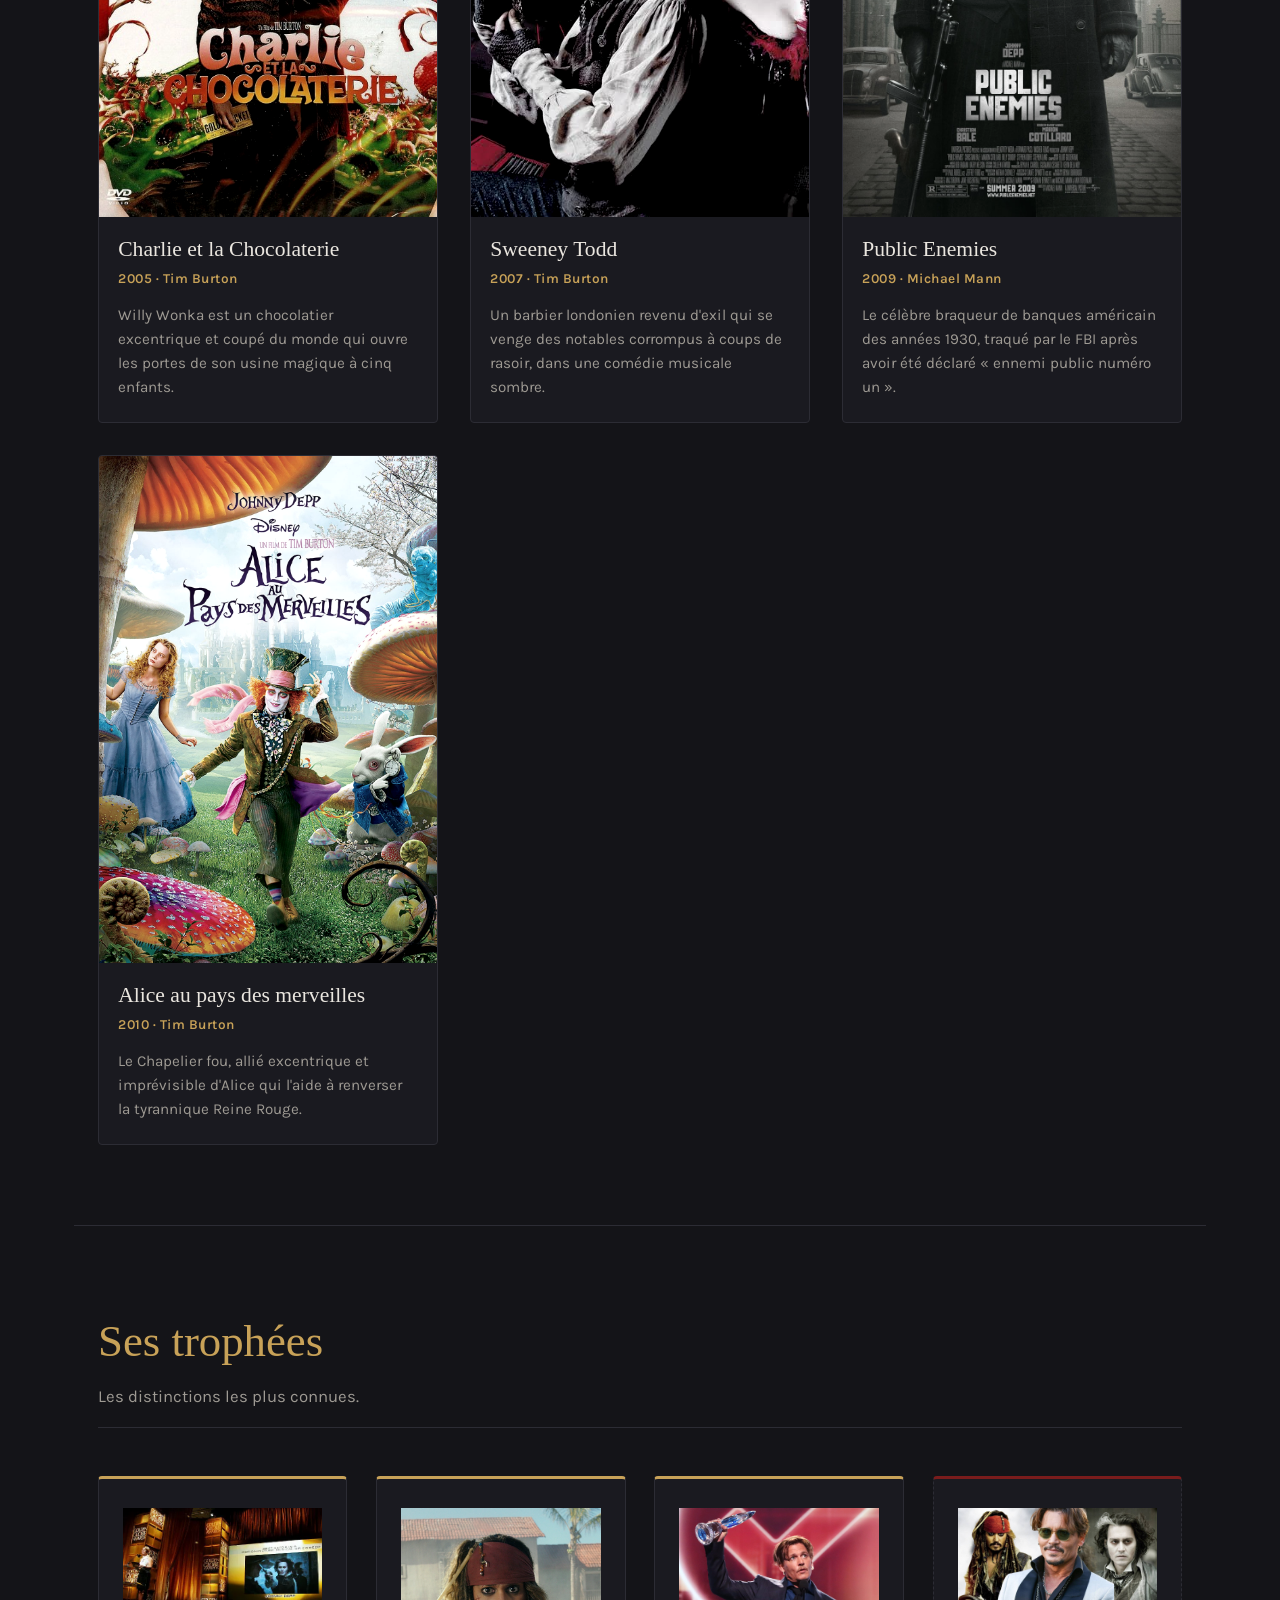
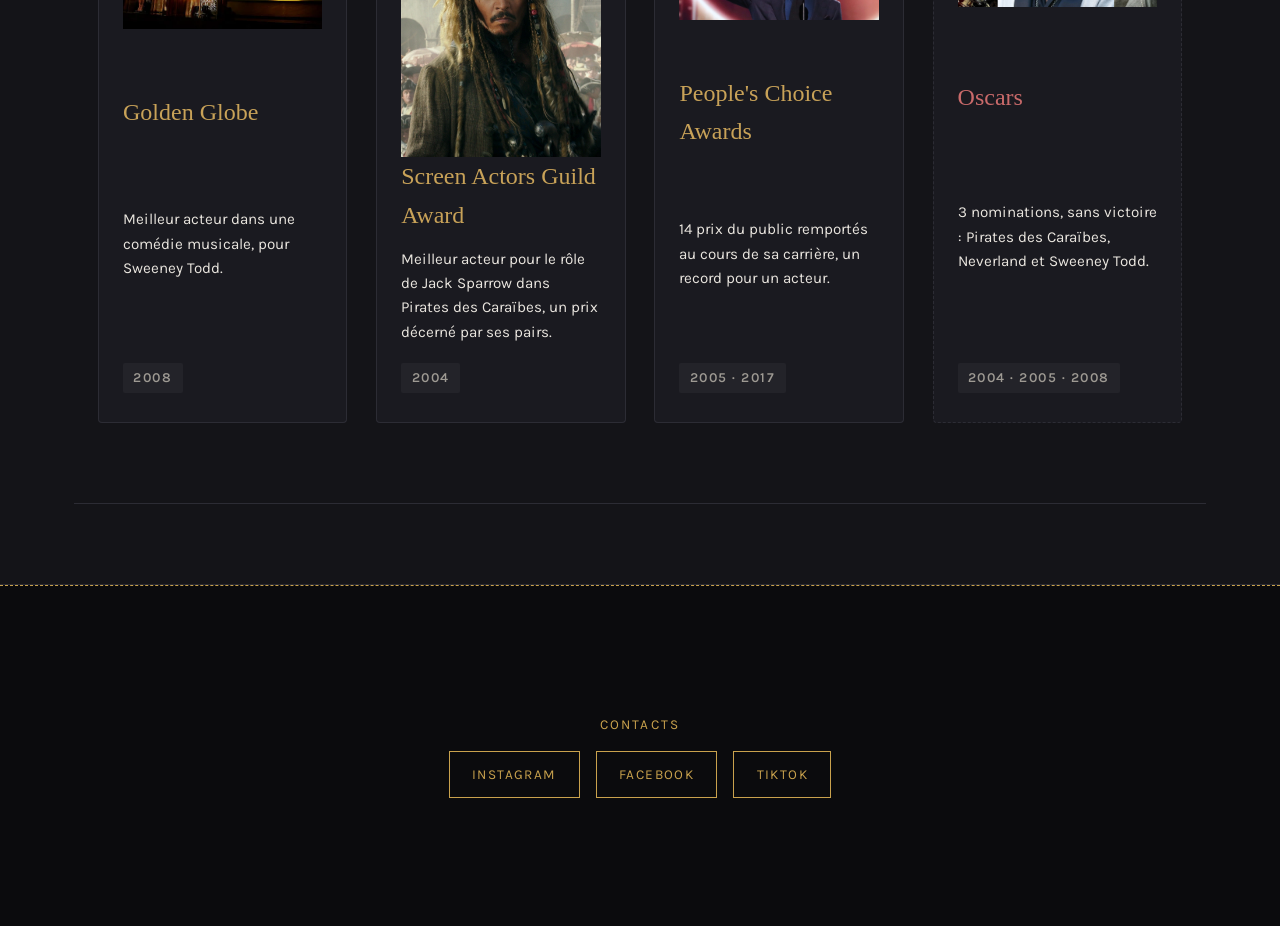
==== commit d0b6c471: "Renommer site web.html en index.html pour GitHub Pages" ====
--- a/index.html
+++ b/index.html
@@ -1,34 +1,181 @@
 <!DOCTYPE html>
 <html lang="fr">
 <head>
-  <meta charset="UTF-8">
+  <meta charset="utf-8">
   <meta name="viewport" content="width=device-width, initial-scale=1">
-  <title>Nos fansites</title>
-  <link rel="stylesheet" href="theme.css">
+  <title>Jhonny Depp — films et trophées</title>
+  <link rel="stylesheet" href="https://fonts.googleapis.com/css2?family=IM+Fell+English:ital@0;1&family=Karla:wght@400;600&display=swap">
+  <link rel="stylesheet" href="style.css">
 </head>
 <body>
 
-  <h1>Nos fansites</h1>
-  <p class="intro">Choisis un projet</p>
+  <header class="hero">
+    <div class="conteneur hero-contenu">
+      <div class="hero-texte">
+        <h1>Jhonny <span>Depp</span></h1>
+        <p class="eyebrow">Qui est Jhonny Depp ? Découvre ses films et ses trophées.</p>        <nav>
+          <a href="#films">Ses films</a>
+          <a href="#trophees">Ses trophées</a>
+          <a href="#Qui est Jhonny Depp ?">Qui est Jhonny Depp ?</a>
+          <a href="#contacts">Ses contacts</a>
+        </nav>
+      </div>
+      <img class="portrait" src="./Jhonny Depp.jpg" alt="Portrait de Jhonny Depp">
+    </div>
+  </header>
 
-  <div class="cartes">
+  <main>
 
-    <a class="carte" href="https://abdelouahidbouchibi.github.io/fansite/">
-      <img src="./Johnny Depp.jpg" alt="Johnny Depp">
-      <h2>Johnny Depp</h2>
-    </a>
+    <section id="Qui est Jhonny Depp ?" class="section-sombre">
+      <div class="conteneur">
+        <h2>Qui est Jhonny Depp ?</h2>
+        <p class="bio-texte">
+       <p> Jhonny Depp, né le 9 juin 1963 à Owensboro (Kentucky), est un acteur et musicien américain. Révélé par la série 21 Jump Street (1987-1990), il se distingue ensuite par des rôles décalés, notamment grâce à sa collaboration avec Tim Burton, de Edward aux mains d'argent (1990) à Alice au pays des merveilles. Il devient une star mondiale avec Jack Sparrow dans Pirates des Caraïbes (2003), rôle qui lui vaut trois nominations à l'Oscar. Musicien, il est membre des Hollywood Vampires, et a joué Louis XV dans Jeanne du Barry (2023), film d'ouverture du Festival de Cannes. </p>
+        <section id="films">
+      <div class="conteneur">
+        <h2>Ses films marquants</h2>
+        <p class="intro-section">Une sélection de ses rôles, du plus ancien au plus récent.</p> 
+      
 
-    <a class="carte" href="https://PSEUDO-DE-TON-POTE.github.io/NOM-DE-SON-DEPOT/">
-      <img src="./Kylian Mbappé.jpg" alt="Kylian Mbappé">
-      <h2>Kylian Mbappé</h2>
-    </a>
-   
-    <a class="carte" href="https://PSEUDO-DE-TON-POTE.github.io/NOM-DE-SON-DEPOT/">
-      <img src="./Gims.jpg" alt="Gims">
-      <h2>Gims</h2>
-    </a>
+        <div class="grille-films">
+          <article class="film">
+            <img src="./Edward.jpg" alt="Edward Scissorhands (Edward aux mains d'argent)">
+            <h3>Edward Scissorhands (Edward aux mains d'argent)</h3>
+            <p class="infos">1990 · Tim Burton</p>
+            <p>Un être artificiel doux et naïf doté de ciseaux à la place des mains, recueilli dans une banlieue américaine.</p>
+          </article>
 
+          <article class="film">
+            <img src="./Gilbert Grape.jpg" alt="Gilbert Grape">
+            <h3>Gilbert Grape</h3>
+            <p class="infos">1993 · Lasse Hallström</p>
+            <p>Un jeune homme qui sacrifie sa vie pour s'occuper de sa famille et de son petit frère handicapé (Leonardo DiCaprio).</p>
+          </article>
+
+
+          <article class="film">
+            <img src="./Donnie Brasco.jpg" alt="Donnie Brasco">
+            <h3>Donnie Brasco</h3>
+            <p class="infos">1997 · Mike Newell</p>
+            <p>Un agent du FBI infiltré dans la mafia new-yorkaise qui se lie d'amitié avec un mafieux vieillissant (Al Pacino).</p>
+          </article>
+
+
+          <article class="film">
+            <img src="./sleepy hollow.jpg   " alt="Sleepy Hollow">
+            <h3>Sleepy Hollow</h3>
+            <p class="infos">1999 · Tim Burton</p>
+            <p>Un inspecteur de police rationnel mais peureux envoyé enquêter sur une série de décapitations attribuées à un cavalier fantôme.</p>
+          </article>
+
+          <article class="film">
+            <img src="./jack sparrow.jpg" alt="Pirates des Caraïbes : la malédiction du Black Pearl">
+            <h3>Pirates des Caraïbes : la malédiction du Black Pearl</h3>
+            <p class="infos">2003 · Gore Verbinski</p>
+            <p>Jack Sparrow est Un capitaine pirate rusé et excentrique qui cherche à récupérer son navire volé, le Black Pearl.</p>
+          </article>
+
+           <article class="film">
+            <img src="./neverland.jpg" alt="Neverland">
+            <h3>Neverland</h3>
+            <p class="infos">2004 · Marc Froster</p>
+            <p>Il joue J.M. Barrie, l'écrivain qui a inventé Peter Pan. Dans le film, il s'inspire de sa relation avec une famille de jeunes garçons pour créer cette histoire.</p>
+          </article>
+
+
+          <article class="film">
+            <img src="./willy wonka.jpg" alt="Charlie et la Chocolaterie">
+            <h3>Charlie et la Chocolaterie</h3>
+            <p class="infos">2005 · Tim Burton</p>
+            <p> Willy Wonka est un chocolatier excentrique et coupé du monde qui ouvre les portes de son usine magique à cinq enfants.</p>
+          </article>
+
+          <article class="film">
+            <img src="./Todd.jpg" alt="Sweeney Todd">
+            <h3>Sweeney Todd</h3>
+            <p class="infos">2007 · Tim Burton</p>
+            <p>Un barbier londonien revenu d'exil qui se venge des notables corrompus à coups de rasoir, dans une comédie musicale sombre.</p>
+          </article>
+
+          <article class="film">
+            <img src="./Public ennemies.jpg" alt="Public Enemies">
+            <h3>Public Enemies</h3>
+            <p class="infos">2009 · Michael Mann</p>
+            <p>Le célèbre braqueur de banques américain des années 1930, traqué par le FBI après avoir été déclaré « ennemi public numéro un ».</p>
+          </article>
+
+          <article class="film">
+            <img src="./Alice au pays des merveilles.jpg" alt="Alice au pays des merveilles">
+            <h3>Alice au pays des merveilles</h3>
+            <p class="infos">2010 · Tim Burton</p>
+            <p>Le Chapelier fou, allié excentrique et imprévisible d'Alice qui l'aide à renverser la tyrannique Reine Rouge.</p>
+          </article>
+        </div>
+      </div>
+    </section>
+
+    <section id="trophees" class="section-sombre">
+      <div class="conteneur">
+        <h2>Ses trophées</h2>
+        <p class="intro-section">Les distinctions les plus connues.</p>
+
+        <div class="grille-trophees">
+          <article class="trophee">
+            <img src="./Golden Globe.jpg" alt="Golden Globe">
+            <h3>Golden Globe</h3>
+            <p>Meilleur acteur dans une comédie musicale, pour Sweeney Todd.</p>
+            <span>2008</span>
+          </article>
+
+          <article class="trophee">
+            <img src="./jack Sparrow1.jpg" alt="Screen Actors Guild Award">
+            <h3>Screen Actors Guild Award</h3>
+            <p>Meilleur acteur pour le rôle de Jack Sparrow dans Pirates des Caraïbes, un prix décerné par ses pairs.</p>
+            <span>2004</span>
+          </article>
+
+          <article class="trophee">
+            <img src="./people choice.jpg" alt="People's Choice Awards">
+            <h3>People's Choice Awards</h3>
+            <p>14 prix du public remportés au cours de sa carrière, un record pour un acteur.</p>
+             <span>2005 · 2017</span>
+            </article>
+
+          <article class="trophee nomination">
+            <img src="./oscar.jpg" alt="Oscars">
+            <h3>Oscars</h3>
+            <p>3 nominations, sans victoire : Pirates des Caraïbes, Neverland et Sweeney Todd.</p>
+            <span>2004 · 2005 · 2008</span>
+          </article>
+        </div>
+      </div>
+    </section>
+  </main>
+
+  <footer>
+    <section id="contacts">
+      <p class="footer-titre">Contacts</p>
+      <div class="reseaux">
+        <a href="https://www.instagram.com/johnnydepp/" target="_blank" rel="noopener">Instagram</a>
+        <a href="https://www.facebook.com/JohnnyDepp" target="_blank" rel="noopener">Facebook</a>
+        <a href="https://www.tiktok.com/@johnnydepp" target="_blank" rel="noopener">TikTok</a>
   </div>
+</footer>
+
+<a href="#" id="haut" title="Retour en haut">
+  <img src="./up-arrow-icon.svg" alt="Retour en haut">
+</a>
+<script>
+  var bouton = document.getElementById("haut");
+
+  window.onscroll = function () {
+    if (window.scrollY > 100) {
+      bouton.classList.add("visible");
+    } else {
+      bouton.classList.remove("visible");
+    }
+  };
+</script>
 
 </body>
 </html>
--- a/style.css
+++ b/style.css
@@ -0,0 +1,448 @@
+:root {
+  --bg-principal: #0b0b0d;
+  --bg-secondaire: #141418;
+  --bg-carte: #1a1a20;
+  --texte-clair: #eae6df;
+  --texte-gris: #9e9a93;
+  --or-vieilli: #c8a258;
+  --rouge-rideau: #7a1c1c;
+  --bordure: #2c2c34;
+
+  --font-titre: 'IM Fell English', serif;
+  --font-texte: 'Karla', sans-serif;
+}
+
+* {
+  margin: 0;
+  padding: 0;
+  box-sizing: border-box;
+}
+
+html {
+  scroll-behavior: smooth;
+}
+
+body {
+  background-color: var(--bg-principal);
+  color: var(--texte-clair);
+  font-family: var(--font-texte);
+  line-height: 1.6;
+  /* Halo de projecteur subtil en haut de page */
+  background-image: radial-gradient(circle at 50% 0%, #1f1a16 0%, var(--bg-principal) 65%);
+}
+
+.conteneur {
+  max-width: 1180px;
+  margin: 0 auto;
+  padding: 0 1.5rem;
+}
+
+/* ---------- HERO ---------- */
+.hero {
+  position: relative;
+  min-height: 100vh;
+  display: flex;
+  align-items: center;
+  justify-content: center;
+}
+
+/* Liseré façon pellicule en bas du hero */
+.hero::after {
+  content: "";
+  position: absolute;
+  bottom: 0;
+  left: 0;
+  width: 100%;
+  height: 4px;
+  background: repeating-linear-gradient(
+    90deg,
+    var(--or-vieilli) 0px,
+    var(--or-vieilli) 14px,
+    transparent 14px,
+    transparent 24px
+  );
+  opacity: 0.4;
+}
+
+.hero-contenu {
+  display: flex;
+  align-items: center;
+  justify-content: space-between;
+  gap: 3.5rem;
+}
+
+.hero-texte {
+  flex: 1;
+}
+
+.hero-texte h1 {
+  font-family: var(--font-titre);
+  font-size: clamp(3.5rem, 8vw, 7rem);
+  line-height: 1.05;
+  font-weight: 400;
+  letter-spacing: 2px;
+  margin-bottom: 1.2rem;
+  color: var(--texte-clair);
+}
+
+.hero-texte h1 span {
+  color: var(--or-vieilli);
+  font-style: italic;
+}
+
+.hero-texte p {
+  font-size: 1.3rem;
+  line-height: 1.8;
+  color: var(--texte-gris);
+  max-width: 560px;
+  margin-bottom: 2rem;
+}
+
+.eyebrow {
+  color: #c9a24d;
+  font-size: 0.85rem;
+  letter-spacing: 0.15em;
+  text-transform: uppercase;
+  margin-bottom: 0.5rem;
+}
+
+/* ---------- NAVIGATION ---------- */
+nav {
+  display: flex;
+  flex-wrap: wrap;
+  gap: 1.2rem;
+}
+
+nav a {
+  text-decoration: none;
+  color: var(--or-vieilli);
+  border: 1px solid var(--or-vieilli);
+  padding: 1rem 1.8rem;
+  font-size: 1rem;
+  font-weight: 600;
+  text-transform: uppercase;
+  letter-spacing: 1.5px;
+  transition: all 0.3s ease;
+}
+
+nav a:hover {
+  background-color: var(--or-vieilli);
+  color: var(--bg-principal);
+  box-shadow: 0 0 20px rgba(200, 162, 88, 0.35);
+}
+
+/* ---------- PORTRAIT ---------- */
+.portrait {
+  width: 450px;
+  max-width: 100%;
+  height: auto;
+  aspect-ratio: 4 / 5;
+  flex-shrink: 0;
+  object-fit: cover;
+  border-radius: 4px;
+  border: 1px solid var(--or-vieilli);
+  padding: 6px;
+  background-color: var(--bg-secondaire);
+  box-shadow: 0 20px 50px rgba(0, 0, 0, 0.85);
+  filter: contrast(1.08) sepia(12%);
+  transition: transform 0.4s ease, filter 0.4s ease;
+}
+
+.portrait:hover {
+  transform: scale(1.02);
+  filter: contrast(1.05) sepia(0%);
+}
+
+/* ---------- SECTIONS ---------- */
+section {
+  padding: 5rem 0;
+}
+
+.section-sombre {
+  background-color: var(--bg-secondaire);
+  border-top: 1px solid var(--bordure);
+  border-bottom: 1px solid var(--bordure);
+}
+
+h2 {
+  font-family: var(--font-titre);
+  font-size: 2.8rem;
+  font-weight: 400;
+  color: var(--or-vieilli);
+  margin-bottom: 0.4rem;
+}
+
+.intro-section {
+  color: var(--texte-gris);
+  font-size: 1.05rem;
+  margin-bottom: 3rem;
+  padding-bottom: 1rem;
+  border-bottom: 1px solid var(--bordure);
+}
+
+/* ---------- BIOGRAPHIE ---------- */
+#biographie {
+  scroll-margin-top: 2rem;
+}
+
+.bio-texte {
+  max-width: 780px;
+  padding-left: 2rem;
+}
+
+.bio-texte p {
+  font-size: 1.08rem;
+  line-height: 1.85;
+  color: var(--texte-gris);
+  margin-bottom: 1.4rem;
+}
+
+.bio-texte p:last-child {
+  margin-bottom: 0;
+}
+
+.bio-texte p:first-child::first-letter {
+  float: left;
+  font-family: var(--font-titre);
+  font-size: 3.8rem;
+  line-height: 0.85;
+  padding: 0.3rem 0.6rem 0 0;
+  color: var(--or-vieilli);
+}
+
+.bio-texte strong {
+  color: var(--or-vieilli);
+  font-weight: 600;
+}
+
+.bio-texte em {
+  color: var(--texte-clair);
+}
+
+/* ---------- FILMS ---------- */
+.grille-films {
+  display: grid;
+  grid-template-columns: repeat(auto-fill, minmax(250px, 1fr));
+  gap: 2rem;
+}
+
+.film {
+  background-color: var(--bg-carte);
+  border: 1px solid var(--bordure);
+  border-radius: 4px;
+  overflow: hidden;
+  display: flex;
+  flex-direction: column;
+  transition: transform 0.35s ease, border-color 0.35s ease, box-shadow 0.35s ease;
+}
+
+.film:hover {
+  transform: translateY(-8px);
+  border-color: var(--or-vieilli);
+  box-shadow: 0 14px 30px rgba(0, 0, 0, 0.75);
+}
+
+.film img {
+  width: 100%;
+  aspect-ratio: 2 / 3;
+  object-fit: cover;
+  display: block;
+  filter: grayscale(25%) contrast(1.06);
+  transition: filter 0.4s ease, transform 0.5s ease;
+}
+
+.film:hover img {
+  filter: grayscale(0%) contrast(1.02);
+  transform: scale(1.03);
+}
+
+.film h3 {
+  font-family: var(--font-titre);
+  font-size: 1.35rem;
+  font-weight: 400;
+  color: var(--texte-clair);
+  padding: 1.2rem 1.2rem 0.3rem;
+  line-height: 1.25;
+}
+
+.film .infos {
+  font-size: 0.85rem;
+  color: var(--or-vieilli);
+  font-weight: 600;
+  letter-spacing: 0.5px;
+  padding: 0 1.2rem 0.8rem;
+}
+
+.film p:last-child {
+  font-size: 0.95rem;
+  color: var(--texte-gris);
+  padding: 0 1.2rem 1.4rem;
+}
+
+/* ---------- TROPHÉES ---------- */
+.grille-trophees {
+  display: grid;
+  grid-template-columns: repeat(auto-fit, minmax(240px, 1fr));
+  gap: 1.8rem;
+}
+
+.trophee {
+  background-color: var(--bg-carte);
+  border: 1px solid var(--bordure);
+  border-top: 3px solid var(--or-vieilli);
+  padding: 1.8rem 1.5rem;
+  border-radius: 4px;
+  display: flex;
+  flex-direction: column;
+  justify-content: space-between;
+  transition: transform 0.3s ease;
+}
+
+.trophee:hover {
+  transform: translateY(-4px);
+}
+
+.trophee h3 {
+  font-family: var(--font-titre);
+  font-size: 1.5rem;
+  font-weight: 400;
+  color: var(--or-vieilli);
+  margin-bottom: 0.8rem;
+}
+
+.trophee p {
+  font-size: 0.95rem;
+  color: var(--texte-clair);
+  margin-bottom: 1.2rem;
+}
+
+.trophee span {
+  display: inline-block;
+  align-self: flex-start;
+  font-size: 0.85rem;
+  font-weight: 600;
+  letter-spacing: 1.5px;
+  color: var(--texte-gris);
+  background-color: rgba(255, 255, 255, 0.04);
+  padding: 0.25rem 0.65rem;
+  border-radius: 2px;
+}
+
+.trophee.nomination {
+  border-top-color: var(--rouge-rideau);
+  border-style: dashed;
+  border-top-style: solid;
+}
+
+.trophee.nomination h3 {
+  color: #c96a6a;
+}
+
+/* ---------- FOOTER ---------- */
+footer {
+  text-align: center;
+  padding: 3rem 1rem;
+  border-top: 1px dashed #c9a24d;
+}
+
+.footer-titre {
+  color: #c9a24d;
+  letter-spacing: 0.15em;
+  text-transform: uppercase;
+  font-size: 0.85rem;
+  margin-bottom: 1rem;
+}
+
+.reseaux {
+  display: flex;
+  justify-content: center;
+  gap: 1rem;
+  flex-wrap: wrap;
+}
+
+.reseaux a {
+  color: #c9a24d;
+  border: 1px solid #c9a24d;
+  padding: 0.7rem 1.4rem;
+  text-decoration: none;
+  text-transform: uppercase;
+  letter-spacing: 0.1em;
+  font-size: 0.85rem;
+  transition: background 0.3s, color 0.3s;
+}
+
+.reseaux a:hover {
+  background: #c9a24d;
+  color: #1a1613;
+}
+
+/* ---------- BOUTON RETOUR EN HAUT ---------- */
+#haut {
+  position: fixed;
+  bottom: 20px;
+  right: 20px;
+  z-index: 1000;
+  opacity: 0;
+  pointer-events: none;
+  transition: opacity 1s;
+  outline: none;
+}
+
+#haut.visible {
+  opacity: 1;
+  pointer-events: auto;
+}
+
+#haut img {
+  width: 40px;
+  height: 40px;
+}
+
+/* ---------- RESPONSIVE ---------- */
+@media (max-width: 820px) {
+  .hero-contenu {
+    flex-direction: column-reverse;
+    text-align: center;
+    gap: 2rem;
+  }
+
+  .hero-texte h1 {
+    font-size: 3.3rem;
+  }
+
+  .hero-texte p {
+    margin-left: auto;
+    margin-right: auto;
+  }
+
+  nav {
+    justify-content: center;
+  }
+
+  .portrait {
+    width: 280px;
+  }
+
+  #haut img {
+    width: 70px;
+    height: 70px;
+  }
+}
+
+@media (max-width: 480px) {
+  .hero-texte h1 {
+    font-size: 2.6rem;
+  }
+
+  h2 {
+    font-size: 2.2rem;
+  }
+
+  nav {
+    flex-direction: column;
+  }
+
+  .bio-texte {
+    padding-left: 1.2rem;
+  }
+}
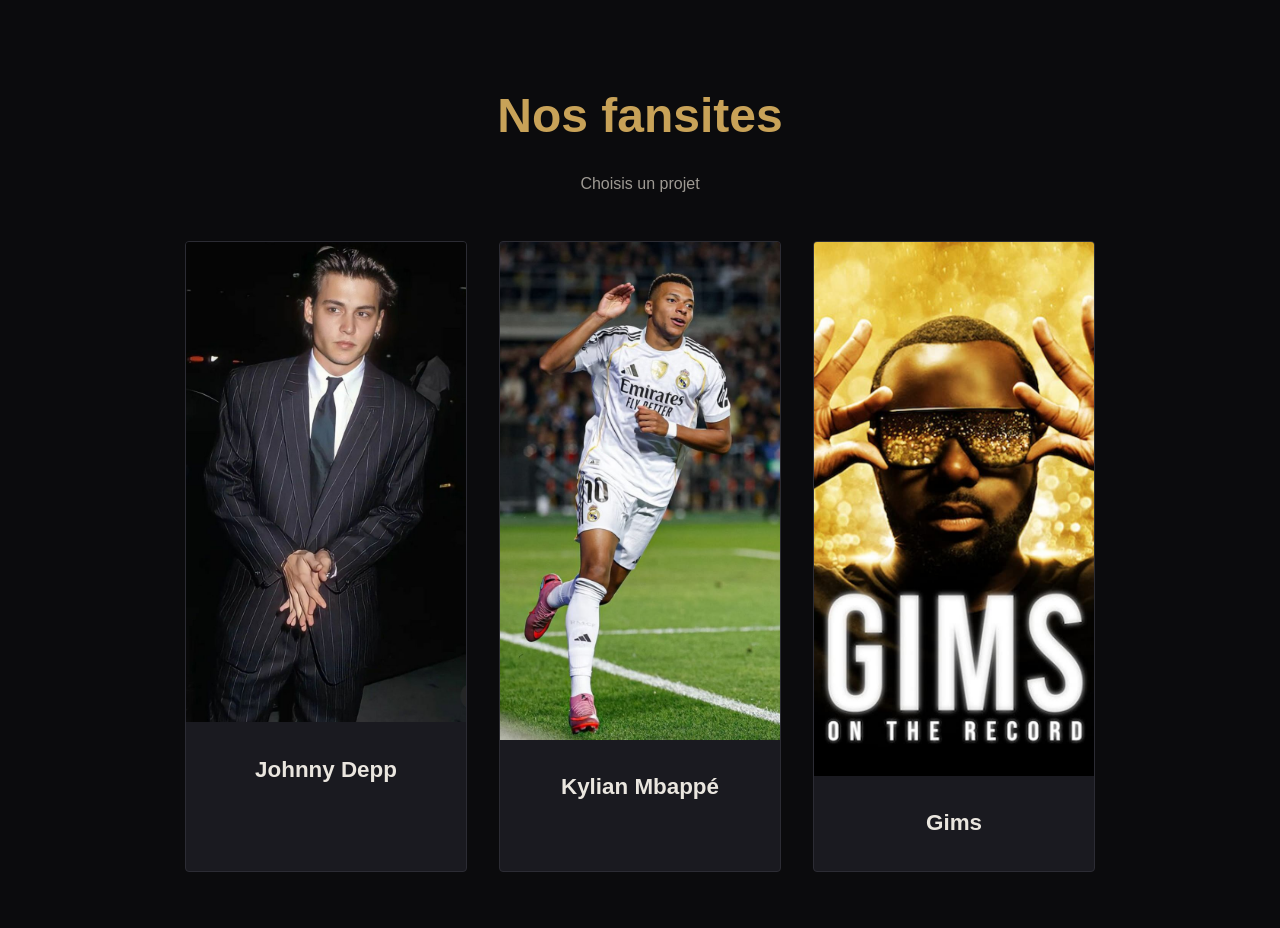
==== commit e6fc5e8f: "Page d'accueil avec liens complets" ====
--- a/index.html
+++ b/index.html
@@ -1,181 +1,34 @@
 <!DOCTYPE html>
 <html lang="fr">
 <head>
-  <meta charset="utf-8">
+  <meta charset="UTF-8">
   <meta name="viewport" content="width=device-width, initial-scale=1">
-  <title>Jhonny Depp — films et trophées</title>
-  <link rel="stylesheet" href="https://fonts.googleapis.com/css2?family=IM+Fell+English:ital@0;1&family=Karla:wght@400;600&display=swap">
-  <link rel="stylesheet" href="style.css">
+  <title>Nos fansites</title>
+  <link rel="stylesheet" href="theme.css">
 </head>
 <body>
 
-  <header class="hero">
-    <div class="conteneur hero-contenu">
-      <div class="hero-texte">
-        <h1>Jhonny <span>Depp</span></h1>
-        <p class="eyebrow">Qui est Jhonny Depp ? Découvre ses films et ses trophées.</p>        <nav>
-          <a href="#films">Ses films</a>
-          <a href="#trophees">Ses trophées</a>
-          <a href="#Qui est Jhonny Depp ?">Qui est Jhonny Depp ?</a>
-          <a href="#contacts">Ses contacts</a>
-        </nav>
-      </div>
-      <img class="portrait" src="./Jhonny Depp.jpg" alt="Portrait de Jhonny Depp">
-    </div>
-  </header>
+  <h1>Nos fansites</h1>
+  <p class="intro">Choisis un projet</p>
 
-  <main>
+  <div class="cartes">
 
-    <section id="Qui est Jhonny Depp ?" class="section-sombre">
-      <div class="conteneur">
-        <h2>Qui est Jhonny Depp ?</h2>
-        <p class="bio-texte">
-       <p> Jhonny Depp, né le 9 juin 1963 à Owensboro (Kentucky), est un acteur et musicien américain. Révélé par la série 21 Jump Street (1987-1990), il se distingue ensuite par des rôles décalés, notamment grâce à sa collaboration avec Tim Burton, de Edward aux mains d'argent (1990) à Alice au pays des merveilles. Il devient une star mondiale avec Jack Sparrow dans Pirates des Caraïbes (2003), rôle qui lui vaut trois nominations à l'Oscar. Musicien, il est membre des Hollywood Vampires, et a joué Louis XV dans Jeanne du Barry (2023), film d'ouverture du Festival de Cannes. </p>
-        <section id="films">
-      <div class="conteneur">
-        <h2>Ses films marquants</h2>
-        <p class="intro-section">Une sélection de ses rôles, du plus ancien au plus récent.</p> 
-      
+   <a class="carte" href="https://abdelouahidbouchibi.github.io/fansite/johnny.html">
+      <img src="./Johnny Depp.jpg" alt="Johnny Depp">
+      <h2>Johnny Depp</h2>
+    </a>
 
-        <div class="grille-films">
-          <article class="film">
-            <img src="./Edward.jpg" alt="Edward Scissorhands (Edward aux mains d'argent)">
-            <h3>Edward Scissorhands (Edward aux mains d'argent)</h3>
-            <p class="infos">1990 · Tim Burton</p>
-            <p>Un être artificiel doux et naïf doté de ciseaux à la place des mains, recueilli dans une banlieue américaine.</p>
-          </article>
+    <a class="carte" href="https://PSEUDO-DE-TON-POTE.github.io/NOM-DE-SON-DEPOT/">
+      <img src="./Kylian Mbappé.jpg" alt="Kylian Mbappé">
+      <h2>Kylian Mbappé</h2>
+    </a>
 
-          <article class="film">
-            <img src="./Gilbert Grape.jpg" alt="Gilbert Grape">
-            <h3>Gilbert Grape</h3>
-            <p class="infos">1993 · Lasse Hallström</p>
-            <p>Un jeune homme qui sacrifie sa vie pour s'occuper de sa famille et de son petit frère handicapé (Leonardo DiCaprio).</p>
-          </article>
+       <a class="carte" href="https://PSEUDO-DE-TON-POTE.github.io/NOM-DE-SON-DEPOT/">
+      <img src="./Gims.jpg" alt="Gims">
+      <h2>Gims</h2>
+    </a>
 
-
-          <article class="film">
-            <img src="./Donnie Brasco.jpg" alt="Donnie Brasco">
-            <h3>Donnie Brasco</h3>
-            <p class="infos">1997 · Mike Newell</p>
-            <p>Un agent du FBI infiltré dans la mafia new-yorkaise qui se lie d'amitié avec un mafieux vieillissant (Al Pacino).</p>
-          </article>
-
-
-          <article class="film">
-            <img src="./sleepy hollow.jpg   " alt="Sleepy Hollow">
-            <h3>Sleepy Hollow</h3>
-            <p class="infos">1999 · Tim Burton</p>
-            <p>Un inspecteur de police rationnel mais peureux envoyé enquêter sur une série de décapitations attribuées à un cavalier fantôme.</p>
-          </article>
-
-          <article class="film">
-            <img src="./jack sparrow.jpg" alt="Pirates des Caraïbes : la malédiction du Black Pearl">
-            <h3>Pirates des Caraïbes : la malédiction du Black Pearl</h3>
-            <p class="infos">2003 · Gore Verbinski</p>
-            <p>Jack Sparrow est Un capitaine pirate rusé et excentrique qui cherche à récupérer son navire volé, le Black Pearl.</p>
-          </article>
-
-           <article class="film">
-            <img src="./neverland.jpg" alt="Neverland">
-            <h3>Neverland</h3>
-            <p class="infos">2004 · Marc Froster</p>
-            <p>Il joue J.M. Barrie, l'écrivain qui a inventé Peter Pan. Dans le film, il s'inspire de sa relation avec une famille de jeunes garçons pour créer cette histoire.</p>
-          </article>
-
-
-          <article class="film">
-            <img src="./willy wonka.jpg" alt="Charlie et la Chocolaterie">
-            <h3>Charlie et la Chocolaterie</h3>
-            <p class="infos">2005 · Tim Burton</p>
-            <p> Willy Wonka est un chocolatier excentrique et coupé du monde qui ouvre les portes de son usine magique à cinq enfants.</p>
-          </article>
-
-          <article class="film">
-            <img src="./Todd.jpg" alt="Sweeney Todd">
-            <h3>Sweeney Todd</h3>
-            <p class="infos">2007 · Tim Burton</p>
-            <p>Un barbier londonien revenu d'exil qui se venge des notables corrompus à coups de rasoir, dans une comédie musicale sombre.</p>
-          </article>
-
-          <article class="film">
-            <img src="./Public ennemies.jpg" alt="Public Enemies">
-            <h3>Public Enemies</h3>
-            <p class="infos">2009 · Michael Mann</p>
-            <p>Le célèbre braqueur de banques américain des années 1930, traqué par le FBI après avoir été déclaré « ennemi public numéro un ».</p>
-          </article>
-
-          <article class="film">
-            <img src="./Alice au pays des merveilles.jpg" alt="Alice au pays des merveilles">
-            <h3>Alice au pays des merveilles</h3>
-            <p class="infos">2010 · Tim Burton</p>
-            <p>Le Chapelier fou, allié excentrique et imprévisible d'Alice qui l'aide à renverser la tyrannique Reine Rouge.</p>
-          </article>
-        </div>
-      </div>
-    </section>
-
-    <section id="trophees" class="section-sombre">
-      <div class="conteneur">
-        <h2>Ses trophées</h2>
-        <p class="intro-section">Les distinctions les plus connues.</p>
-
-        <div class="grille-trophees">
-          <article class="trophee">
-            <img src="./Golden Globe.jpg" alt="Golden Globe">
-            <h3>Golden Globe</h3>
-            <p>Meilleur acteur dans une comédie musicale, pour Sweeney Todd.</p>
-            <span>2008</span>
-          </article>
-
-          <article class="trophee">
-            <img src="./jack Sparrow1.jpg" alt="Screen Actors Guild Award">
-            <h3>Screen Actors Guild Award</h3>
-            <p>Meilleur acteur pour le rôle de Jack Sparrow dans Pirates des Caraïbes, un prix décerné par ses pairs.</p>
-            <span>2004</span>
-          </article>
-
-          <article class="trophee">
-            <img src="./people choice.jpg" alt="People's Choice Awards">
-            <h3>People's Choice Awards</h3>
-            <p>14 prix du public remportés au cours de sa carrière, un record pour un acteur.</p>
-             <span>2005 · 2017</span>
-            </article>
-
-          <article class="trophee nomination">
-            <img src="./oscar.jpg" alt="Oscars">
-            <h3>Oscars</h3>
-            <p>3 nominations, sans victoire : Pirates des Caraïbes, Neverland et Sweeney Todd.</p>
-            <span>2004 · 2005 · 2008</span>
-          </article>
-        </div>
-      </div>
-    </section>
-  </main>
-
-  <footer>
-    <section id="contacts">
-      <p class="footer-titre">Contacts</p>
-      <div class="reseaux">
-        <a href="https://www.instagram.com/johnnydepp/" target="_blank" rel="noopener">Instagram</a>
-        <a href="https://www.facebook.com/JohnnyDepp" target="_blank" rel="noopener">Facebook</a>
-        <a href="https://www.tiktok.com/@johnnydepp" target="_blank" rel="noopener">TikTok</a>
   </div>
-</footer>
-
-<a href="#" id="haut" title="Retour en haut">
-  <img src="./up-arrow-icon.svg" alt="Retour en haut">
-</a>
-<script>
-  var bouton = document.getElementById("haut");
-
-  window.onscroll = function () {
-    if (window.scrollY > 100) {
-      bouton.classList.add("visible");
-    } else {
-      bouton.classList.remove("visible");
-    }
-  };
-</script>
 
 </body>
 </html>
--- a/theme.css
+++ b/theme.css
@@ -0,0 +1,52 @@
+body {
+  background-color: #0b0b0d;
+  color: #eae6df;
+  font-family: sans-serif;
+  text-align: center;
+  padding: 3rem 1rem;
+}
+
+h1 {
+  font-size: 3rem;
+  color: #c8a258;
+}
+
+.intro {
+  color: #9e9a93;
+  margin-bottom: 3rem;
+}
+
+.cartes {
+  display: flex;
+  justify-content: center;
+  gap: 2rem;
+  flex-wrap: wrap;
+}
+
+.carte {
+  width: 280px;
+  background-color: #1a1a20;
+  border: 1px solid #2c2c34;
+  border-radius: 4px;
+  text-decoration: none;
+  color: #eae6df;
+  overflow: hidden;
+  transition: transform 0.3s;
+}
+
+.carte:hover {
+  transform: translateY(-8px);
+  border-color: #c8a258;
+}
+
+.carte img {
+  width: 100%;
+  height: auto;
+  object-fit: cover;
+  display: block;
+}
+
+.carte h2 {
+  padding: 1rem;
+  font-size: 1.4rem;
+}
